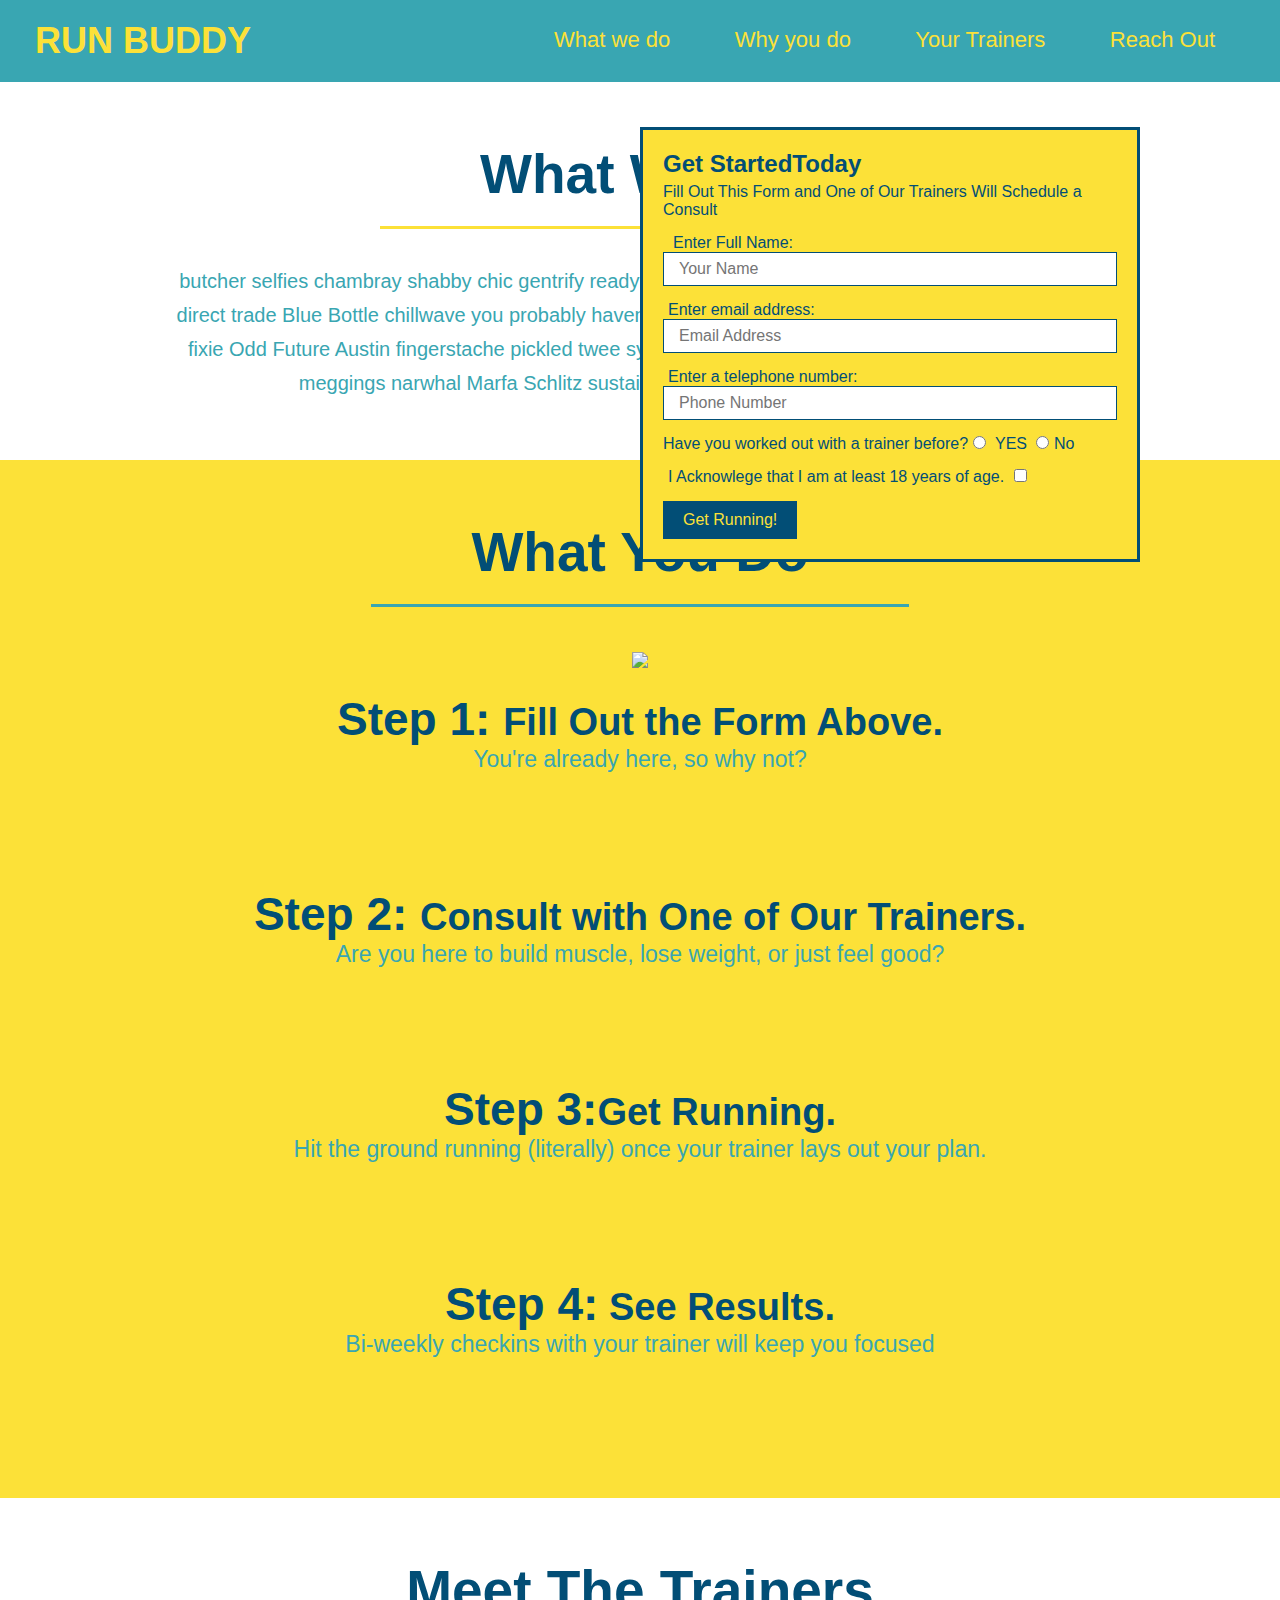
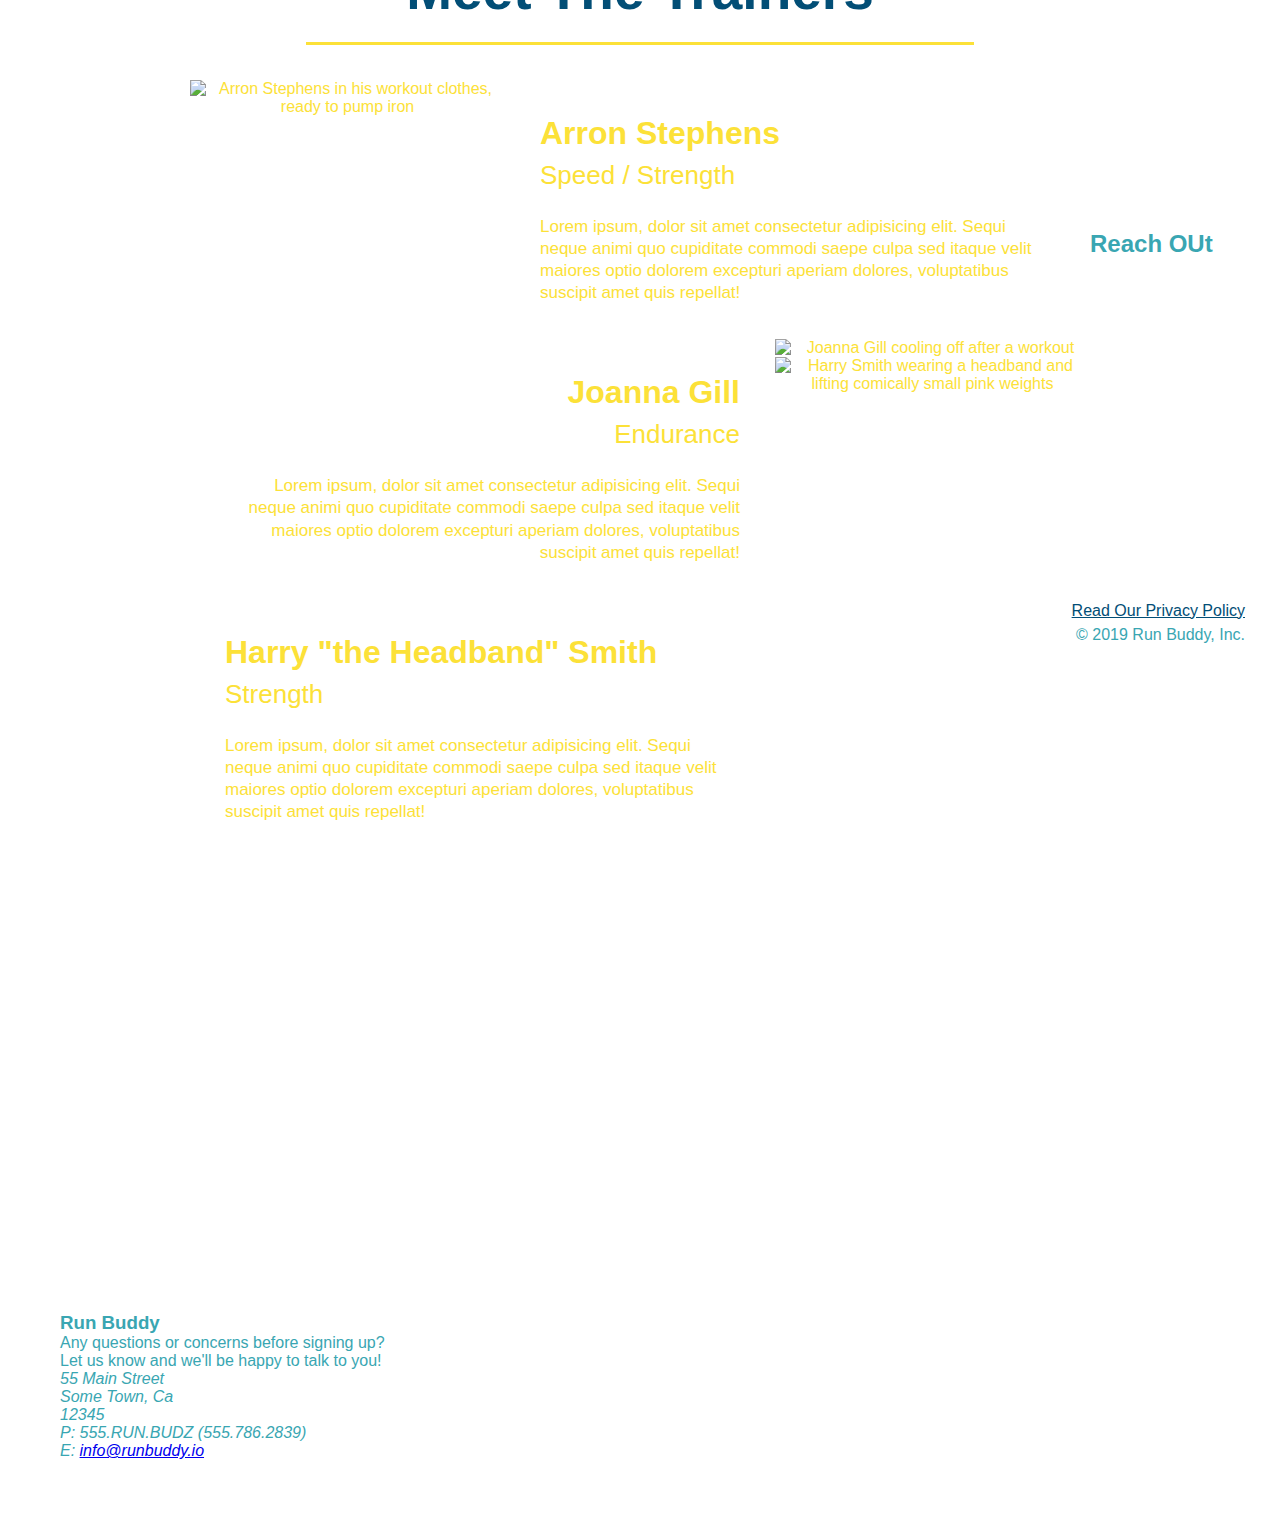
==== index.html @ 1bf04445 "reach out container" ====
<!DOCTYPE html>
<html lang="en">
  <head>
    <meta charset="UTF-8" />
    <title>Run Buddy</title>
    <Link rel="stylesheet" href="/css/style.css" />
  </head>
  <body>
    <header>
    <h1>
        <a href="/">RUN BUDDY</a>
    </h1>
    <nav>
<ul>
    <li>
        <a href="#what-we-do">What we do</a>
    </li>
    <li>
        <a href="#what-you-do">Why you do</a>
    </li>
    <li>
        <a href="#your-trainers">Your Trainers</a>
    </li>
    <li>
        <a href="#reach-out">Reach Out</a>
            </li>
        </ul>
    </nav>
</header>

    <div class="hero">
        <div class="hero-form">
            <h3>Get StartedToday</h3>
            <p>Fill Out This Form and One of Our Trainers Will Schedule a Consult</p>
        <form>
            <label for="name"></label>Enter Full Name:</label>
            <input type="text" placeholder="Your Name" name="name" id="name" class="form-input">

            <label for="email">Enter email address:</label>
            <input type="email" placeholder="Email Address" name="email" id="email" class="form-input">

            <label for="phone">Enter a telephone number:</label>
            <input type="tel" placeholder="Phone Number" name="phone" id="phone" class="form-input">
            <p>
                Have you worked out with a trainer before?
                <input type="radio" name="trainer-confirm" id="trainer-yes" />
                <label for="trainer-yes">YES</label>
                <input type="radio" name="trainer-confim" id="trainer-no" />
                <lable for="trainer-no">No</lable>
            </p>
            <p>
            <label for="checkbox">
                I Acknowlege that I am at least 18 years of age.
            </label>
            <input type="checkbox" name="age-confirm" id="checkbox" />
        </p>
        <button type="Submit">
            Get Running!
            </button>
        </form>
     </div>
</section>


    <section id="what-we-do" class="intro">
        <h2 class="section-title primary-border">What We Do</h2>
        <p>
            butcher selfies chambray shabby chic gentrify readymade yr Echo Park XOXO Tumblr normcore Banksy direct trade Blue Bottle chillwave you probably haven't heard of them single-origin coffee Vice fanny pack fixie Odd Future Austin fingerstache pickled twee synth Wes Anderson Thundercats viral bitters flannel meggings narwhal Marfa Schlitz sustainable Intelligentsia umami deep v craft
          </p>
    </section>

    <section id="what-you-do" class="steps">
        <h2 class="section-title secondary-border">What You Do</h2>
        <div>
            <img src="./onedrive/assets/step-1.svg" alt"" />
            <h3>Step 1: <span>Fill Out the Form Above.</span></h3>
            <p>You're already here, so why not?</p>
          </div>
          <div>
            <img src="./onedrive/assets/step-2.svg" alt="" />
            <h3>Step 2: <span>Consult with One of Our Trainers.</span></h3>
            <p>Are you here to build muscle, lose weight, or just feel good?</p>
          </div>
        
          <div>
            <img src="./onedrive/assets/step-3.svg" alt="" />
            <h3>Step 3:<span>Get Running.</span></h3>
            <p>Hit the ground running (literally) once your trainer lays out your plan.</p>
          </div>
        
          <div>
            <img src="./onedrive/assets/step-4.svg" alt />
            <h3>Step 4:<span> See Results.</span></h3>
            <p>Bi-weekly checkins with your trainer will keep you focused</p>
          </div>
          </section>
    <section id="your-trainers" class="trainers">
        <h2 class="section-title primary-border">
            Meet The Trainers
        </h2>
        <article class="trainer">
            <img src="./assets/images/trainer-1.jpg" alt="Arron Stephens in his workout clothes, ready to pump iron" />
            <div class="trainer-bio text-left">
              <h3>Arron Stephens</h3>
              <h4>Speed / Strength</h4>
              <p>
                Lorem ipsum, dolor sit amet consectetur adipisicing elit. Sequi neque animi quo cupiditate commodi saepe culpa sed
                itaque velit maiores optio dolorem excepturi aperiam dolores, voluptatibus suscipit amet quis repellat!
              </p>
            </div>
          </article>
        </article>
         <article class="trainer">
            <div class="trainer-bio text-right">
              <h3>Joanna Gill</h3>
              <h4>Endurance</h4>
              <p>
                Lorem ipsum, dolor sit amet consectetur adipisicing elit. Sequi neque animi quo cupiditate commodi saepe culpa sed
                itaque velit maiores optio dolorem excepturi aperiam dolores, voluptatibus suscipit amet quis repellat!
              </p>
            </div>
            <img src="./assets/images/trainer-2.jpg" alt="Joanna Gill cooling off after a workout" />
          </article>
          
          <article class="trainer">
            <img src="./assets/images/trainer-3.jpg" alt="Harry Smith wearing a headband and lifting comically small pink weights" />
            <div class="trainer-bio text-left">
              <h3>Harry "the Headband" Smith</h3>
              <h4>Strength</h4>
              <p>
                Lorem ipsum, dolor sit amet consectetur adipisicing elit. Sequi neque animi quo cupiditate commodi saepe culpa sed
                itaque velit maiores optio dolorem excepturi aperiam dolores, voluptatibus suscipit amet quis repellat!
              </p>
            </div>
          </article>
    </section>

    <section>
        <h2>Reach OUt</h2>
        <div class="contact-info">
            <iframe src="https://www.google.com/maps/embed?pb=!1m18!1m12!1m3!1d3532.022029355547!2d-82.67107200000001!3d27.716606099999993!2m3!1f0!2f0!3f0!3m2!1i1024!2i768!4f13.1!3m3!1m2!1s0x88c31d9320eb0701%3A0x5374a911dca5f86d!2s5730%2028th%20St%20S%2C%20St.%20Petersburg%2C%20FL%2033712!5e0!3m2!1sen!2sus!4v1659473415946!5m2!1sen!2sus" width="600" height="450" style="border:0;" allowfullscreen="" loading="lazy" referrerpolicy="no-referrer-when-downgrade">
            width="600"
            height="450"
            style="border:0;"
            allowfullscreen=""
            loading="lazy"
        </iframe>
        <div>
            <h3>Run Buddy</h3>
            <p>
              Any questions or concerns before signing up?
              <br />
              Let us know and we'll be happy to talk to you!
            </p>
            <address>
                55 Main Street <br/>
                Some Town, Ca <br/>
                12345<br />
                P: 555.RUN.BUDZ (555.786.2839)<br/>
                E: <a href="mailto:info@runbuddy.io">info@runbuddy.io</a>
              </address>
            </div>
          </div>
        </div>
    </section>
 
  <footer>
    <h2>❤️ Made with love by Run Buddy.</h2>
    <div>
        <a href="#">Read Our Privacy Policy</a><br />
        &copy; 2019 Run Buddy, Inc.
      </div>
  </footer>
</html>
---- css/style.css ----
* {
    margin: 0;
    padding: 0;
    box-sizing: border-box;
  }
  
  body {
    /* more on this crazy alphanumerical value in a minute! */
    color: #39a6b2;
    font-family: Helvetica, Arial, sans-serif;
  }
  
  /* apply styles to <header> */
  header {
    padding: 20px 35px;
    background-color: #39a6b2;
  }
  
  header h1 {
    font-weight: bold;
    font-size: 36px;
    color: #fce138;
    margin: 0;
    display: inline;
  }
  header a {
    text-decoration: none;
    color: #fce138;
  }
  
  header nav {
    float: right;
    margin: 7px 0;
  }
  
  header nav ul li {
    display: inline;
  }
  
  header nav ul li a {
    margin: 0 30px;
    font-weight: lighter;
    font-size: 22px;
  }
  
  footer {
    background: #fce138;
    width: 100%;
    padding: 40px 35px;
  }
  
  footer h2 {
    display: inline;
    color: #024e76;
    font-size: 30px;
    margin: 0;
  }
  
  footer div {
    float: right;
    line-height: 1.5;
    text-align: right;
  }
  
  footer a {
    color: #024e76;
  }
  
  section {
    padding: 60px;
  }
  
  /* Hero Style Start */
  .hero {
    background-image: url("https://static.fullstack-bootcamp.com/module-1/hero-bg.jpg");
    height: 600px;
    background-size: cover;
    background-position: center;
    position: relative;
  }
  /* Hero Style End */
  
  .hero-form {
    border: 3px solid #024e76;
    background-color: #fce138;
    padding: 20px;
    width: 500px;
    color: #024e76;
    position: absolute;
    bottom: 120px;
    right: 140px;
  }
  
  .hero-form h3 {
    font-size: 24px;
    margin: 0;
  }
  .hero-form p {
    margin: 5px 0 15px 0;
  }
  
  .form-input {
    border: 1px solid #024e76;
    display: block;
    padding: 7px 15px;
    font-size: 16px;
    color: #024e76;
    width: 100%;
    margin-bottom: 15px;
  }
  
  .hero-form label {
    margin: 0 5px;
  }
  
  .hero-form button {
    color: #fce138;
    background-color: #024e76;
    border: none;
    padding: 10px 20px;
    font-size: 16px;
  }

  .intro {
    text-align: center;
  }

  .intro p {
    line-height: 1.7;
    color: #39a6b2;
    width: 80%;
    font-size: 20px;
    margin: 0 auto;
  }

  .steps{
    text-align: center;
    background: #fce138;
  }


  .section-title {
    font-size: 55px;
    color: #024e76;
    margin-bottom: 35px;
    padding: 0 100px 20px 100px;
    display: inline-block;
    border-bottom: 3px solid;
  }
  
  .primary-border {
    border-color: #fce138;
  }
  
  .secondary-border {
    border-color: #39a6b2;
  }

  .section-title {
    font-size: 55px;
    color: #024e76;
    margin-bottom: 35px;
    padding: 0 100px 20px 100px;
    display: inline-block;
    border-bottom: 3px solid;
  }
  
  .primary-border {
    border-color: #fce138;
  }
  
  .secondary-border {
    border-color: #39a6b2;
  }

  .steps div {
    margin-bottom: 80px;
  }

  .steps img {
    width: 15%;
    margin: 10px 0;
  }

  .steps h3 {
    color: #024e76;
    font-size: 46px;
    margin-top: 10px;
  }

  .steps p {
    color: #39a6b2;
    font-size: 23px;
  }

  .steps span {
    font-size: 38px;
  }

  .trainers {
    text-align: center;
  }

  .trainer {
    width: 900px;
    margin: 0 auto 30px auto;
    background: #024e76;
    color: #fce138;
  }

  .trainer img {
    width: 35%;
    float: left;
  }
  
  .trainer-bio {
    padding: 35px;
    float: left;
    width: 65%;
  }

  .text-left {
    text-align: left;
  }
  
  .text-right {
    text-align: right;
  }

  .trainer-bio h3 {
    font-size: 32px;
    margin-bottom: 8px;
  }
  
  .trainer-bio h4 {
    font-weight: lighter;
    font-size: 26px;
    margin-bottom: 25px;
  }
  
  .trainer-bio p {
    font-size: 17px;
    line-height: 1.3;
  }
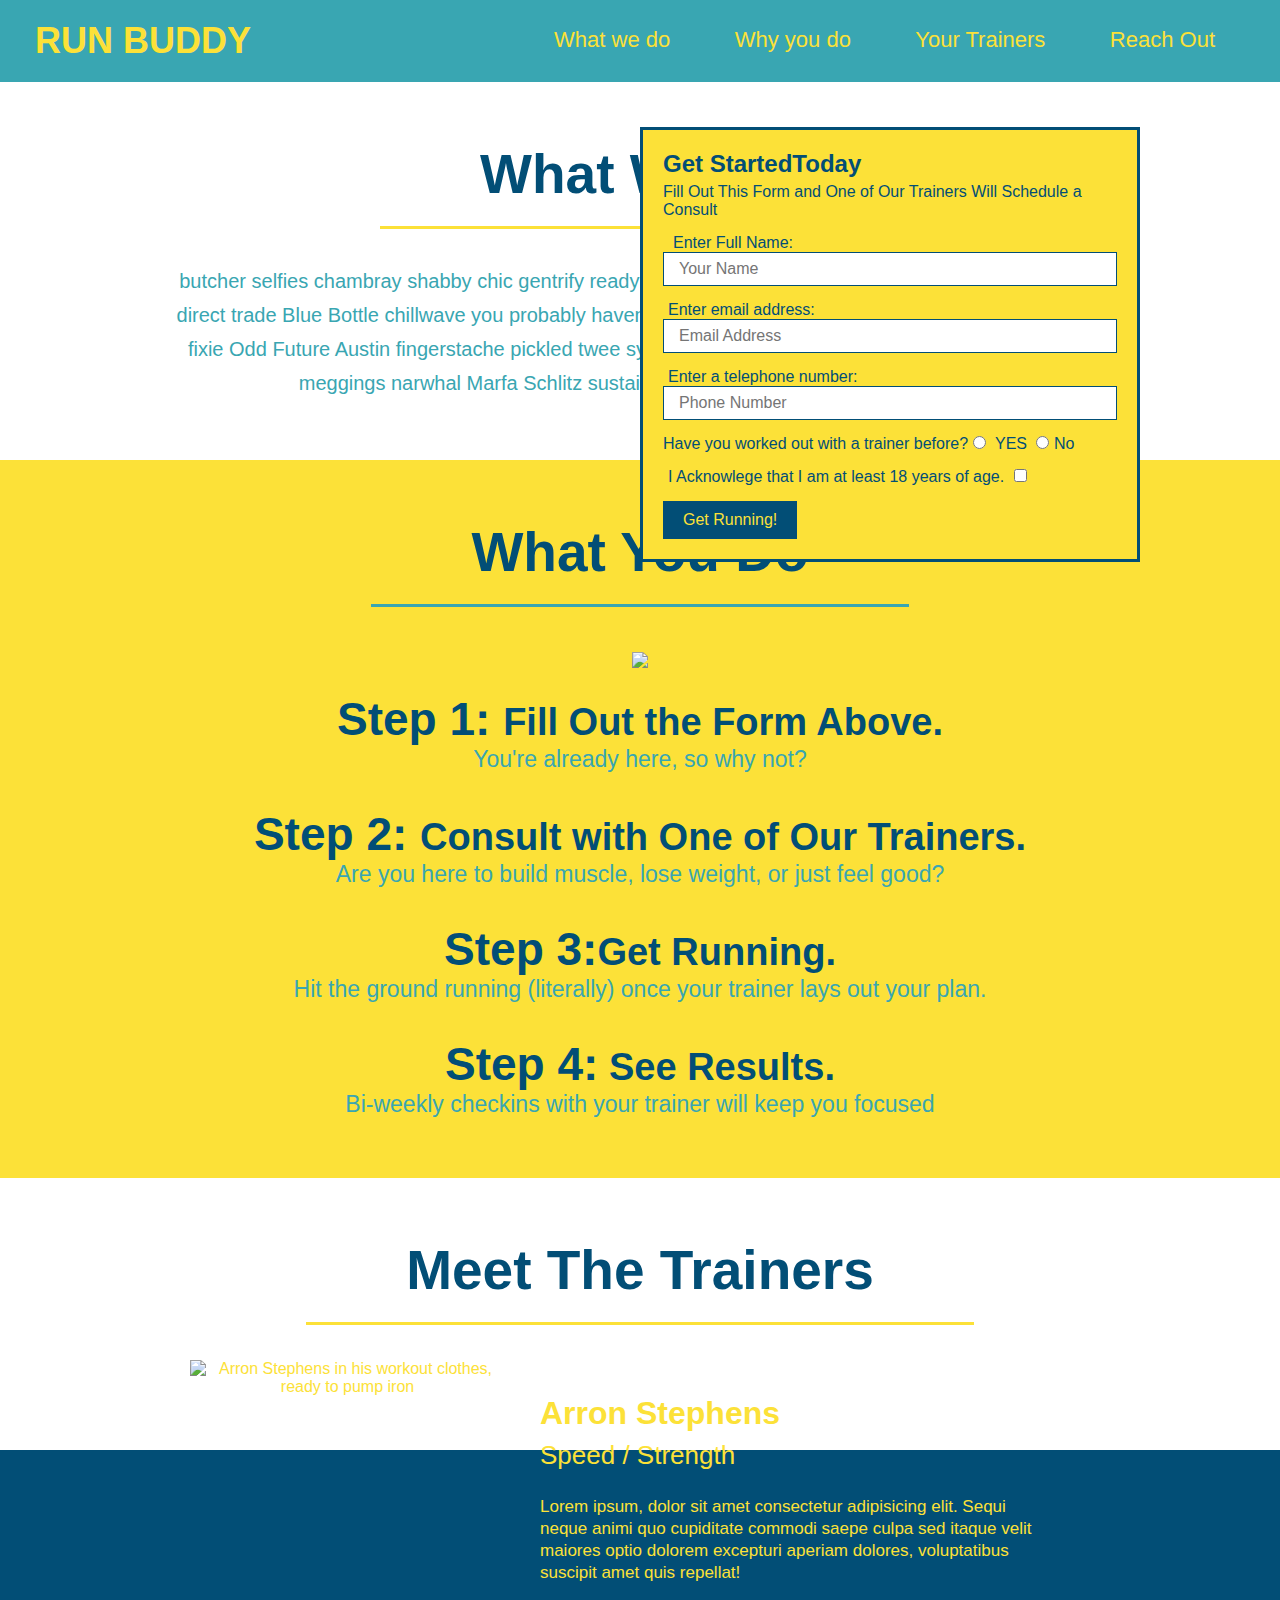
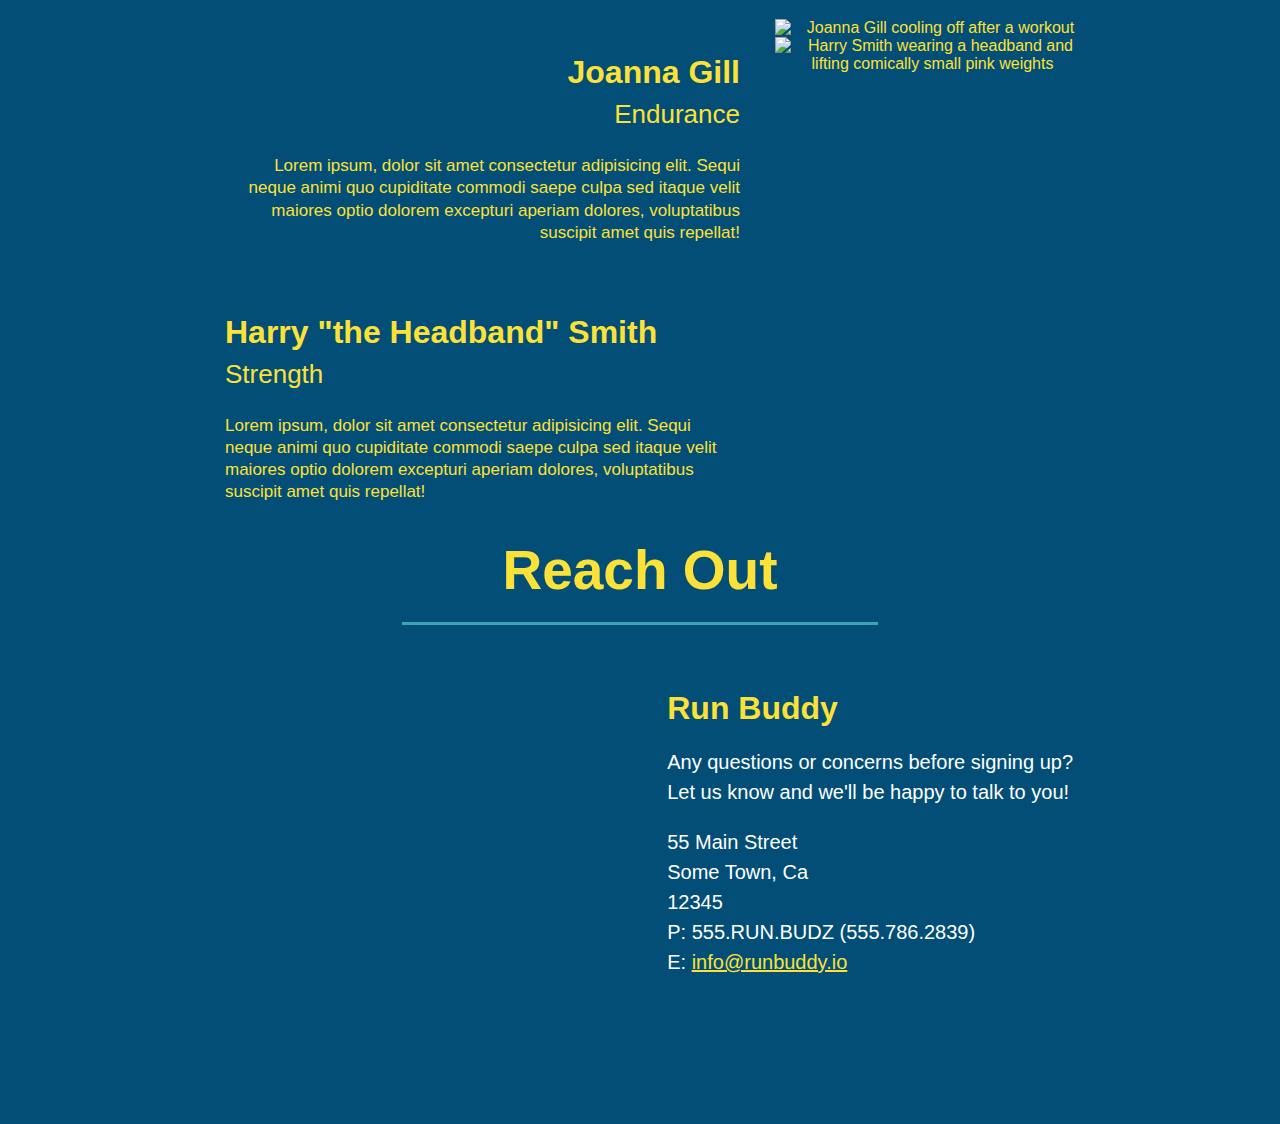
==== commit e6028cdd: "add privacy policy and secondary css" ====
--- a/index.html
+++ b/index.html
@@ -135,8 +135,8 @@
           </article>
     </section>
 
-    <section>
-        <h2>Reach OUt</h2>
+    <section id="reach-out" class="contact">
+        <h2 class="section-title secondary-border">Reach Out</h2>
         <div class="contact-info">
             <iframe src="https://www.google.com/maps/embed?pb=!1m18!1m12!1m3!1d3532.022029355547!2d-82.67107200000001!3d27.716606099999993!2m3!1f0!2f0!3f0!3m2!1i1024!2i768!4f13.1!3m3!1m2!1s0x88c31d9320eb0701%3A0x5374a911dca5f86d!2s5730%2028th%20St%20S%2C%20St.%20Petersburg%2C%20FL%2033712!5e0!3m2!1sen!2sus!4v1659473415946!5m2!1sen!2sus" width="600" height="450" style="border:0;" allowfullscreen="" loading="lazy" referrerpolicy="no-referrer-when-downgrade">
             width="600"
--- a/css/style.css
+++ b/css/style.css
@@ -138,7 +138,30 @@
     background: #fce138;
   }
 
-
+  .steps div {
+    margin-bottom: 8
+  }
+  
+  .steps img {
+    width: 15%;
+    margin: 10px 0;
+  }
+  
+  .steps h3 {
+    color: #024e76;
+    font-size: 46px;
+    margin-top: 10px
+  }
+  
+  .steps p {
+    color: #39a6b2;
+    font-size: 23px;
+  }
+  
+  .steps span {
+    font-size: 38px;
+  }
+  
   .section-title {
     font-size: 55px;
     color: #024e76;
@@ -156,47 +179,6 @@
     border-color: #39a6b2;
   }
 
-  .section-title {
-    font-size: 55px;
-    color: #024e76;
-    margin-bottom: 35px;
-    padding: 0 100px 20px 100px;
-    display: inline-block;
-    border-bottom: 3px solid;
-  }
-  
-  .primary-border {
-    border-color: #fce138;
-  }
-  
-  .secondary-border {
-    border-color: #39a6b2;
-  }
-
-  .steps div {
-    margin-bottom: 80px;
-  }
-
-  .steps img {
-    width: 15%;
-    margin: 10px 0;
-  }
-
-  .steps h3 {
-    color: #024e76;
-    font-size: 46px;
-    margin-top: 10px;
-  }
-
-  .steps p {
-    color: #39a6b2;
-    font-size: 23px;
-  }
-
-  .steps span {
-    font-size: 38px;
-  }
-
   .trainers {
     text-align: center;
   }
@@ -241,4 +223,43 @@
   .trainer-bio p {
     font-size: 17px;
     line-height: 1.3;
+  }
+
+  .contact{
+    text-align: center;
+    background: #024e76;
+  }
+
+  .contact h2 {
+    color: #fce138;
+  }
+
+  .contact-info iframe {
+    width: 400px;
+    height: 400px;
+  }
+
+  .contact-info div {
+    width: 410px;
+    display: inline-block;
+    vertical-align: top;
+    text-align: left;
+    margin: 30px 0 0 60px;
+    color:white;
+  }
+
+  .contact-info h3 {
+    color: #fce138;
+    font-size: 32px;
+  }
+  
+  .contact-info p, .contact-info address {
+    margin: 20px 0;
+    line-height: 1.5;
+    font-size: 20px;
+    font-style: normal;
+  }
+  
+  .contact-info a {
+    color: #fce138;
   }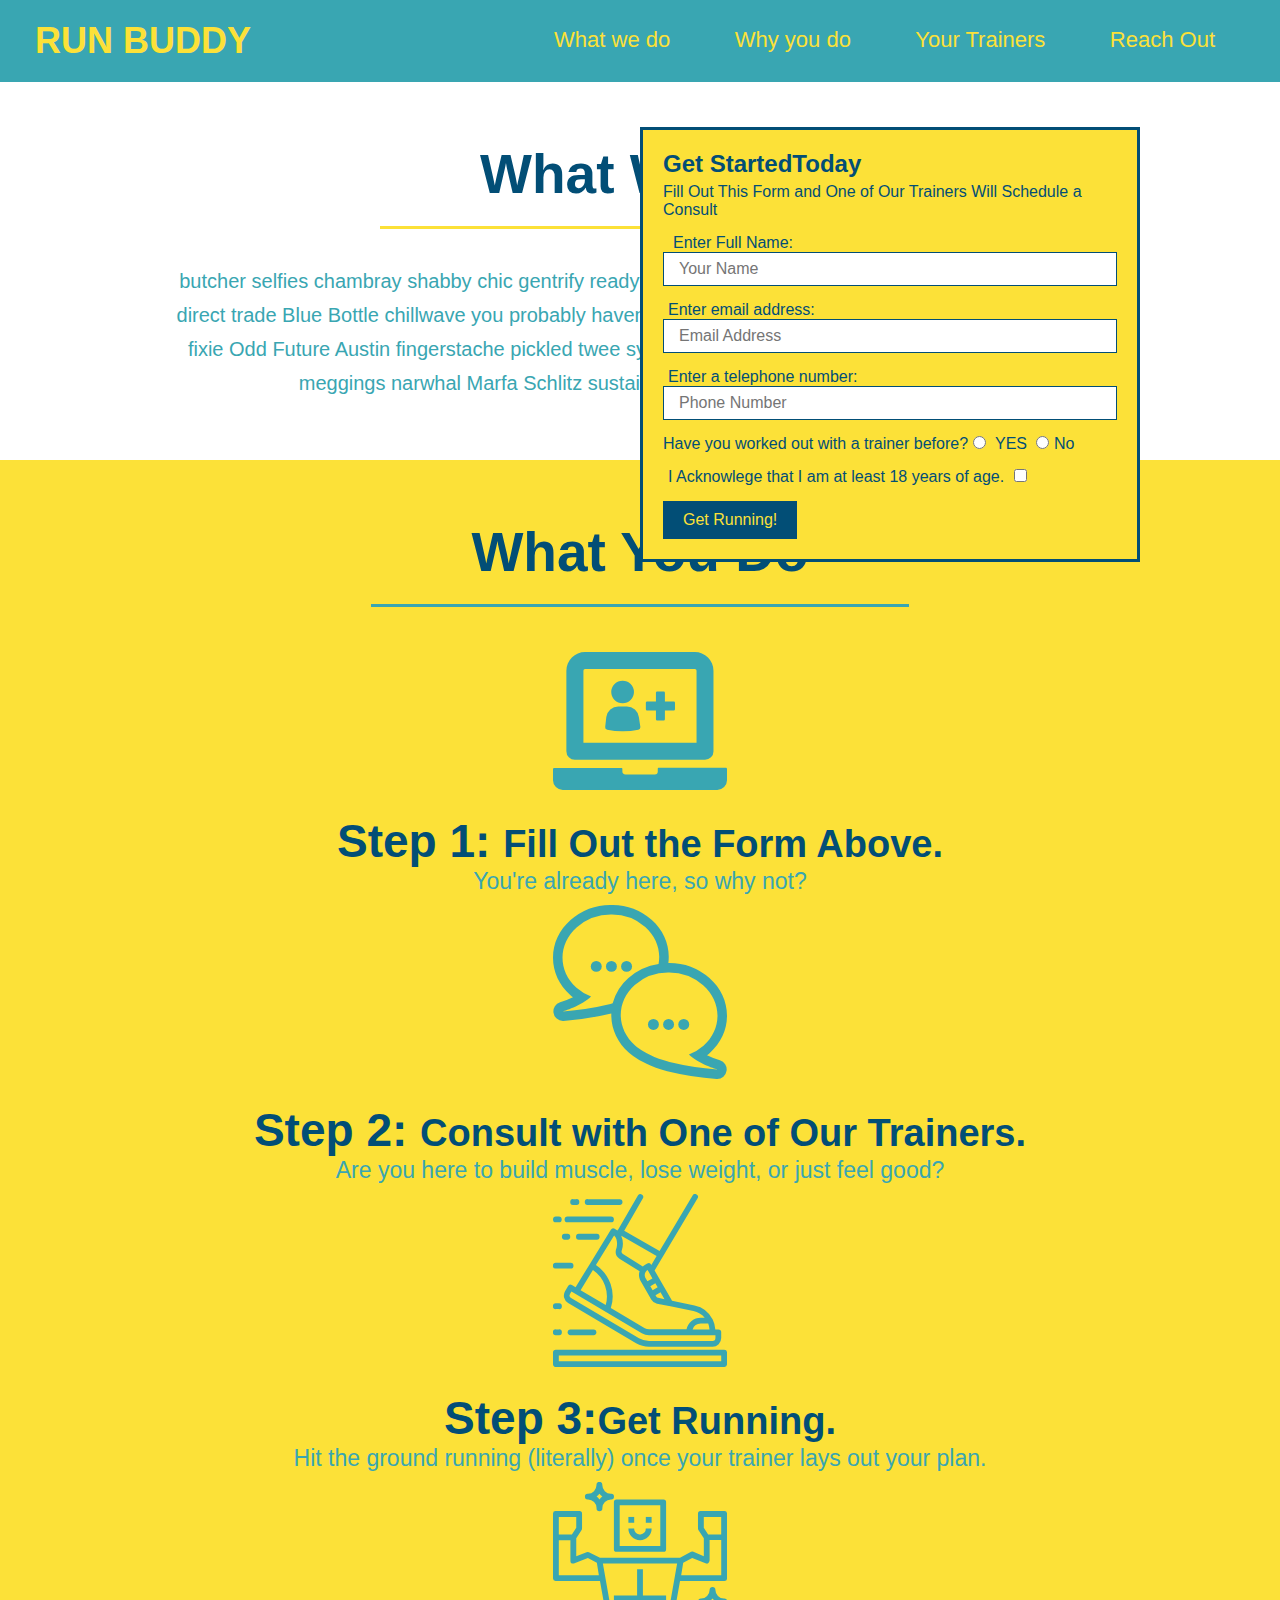
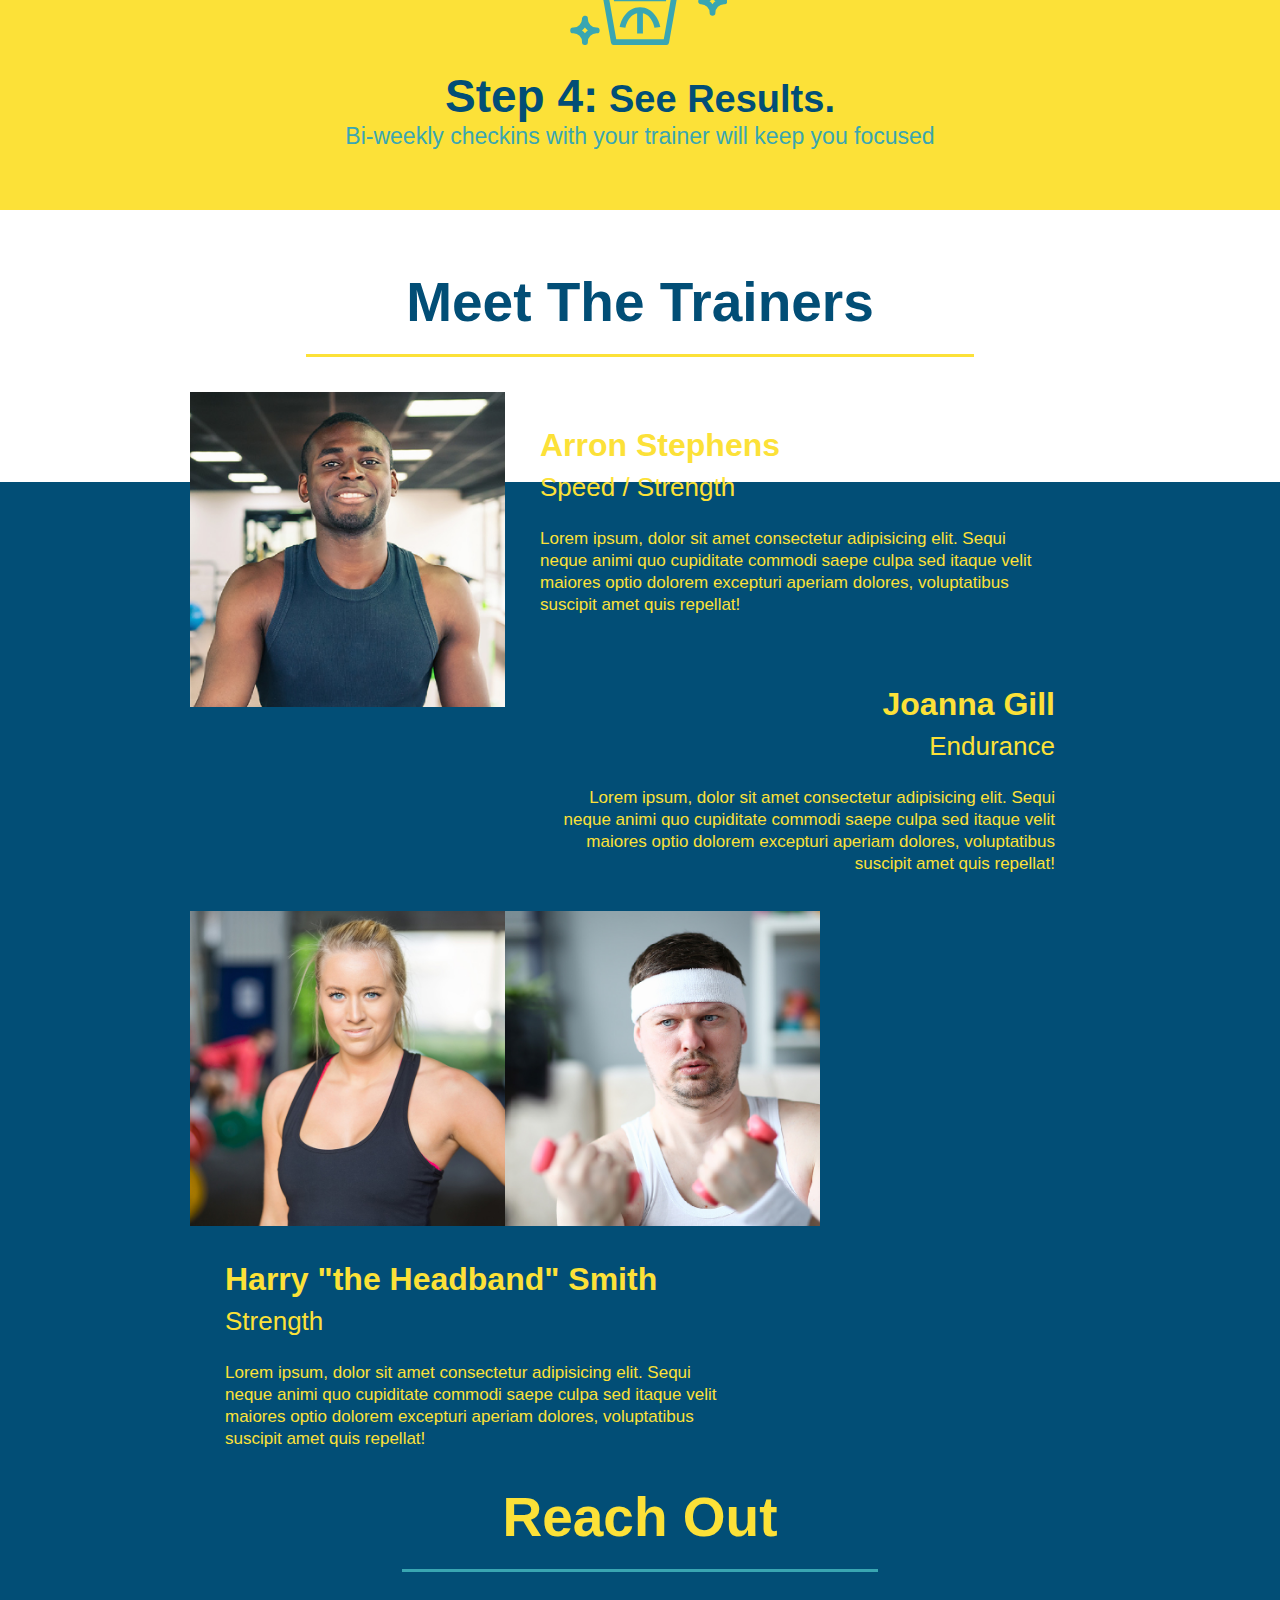
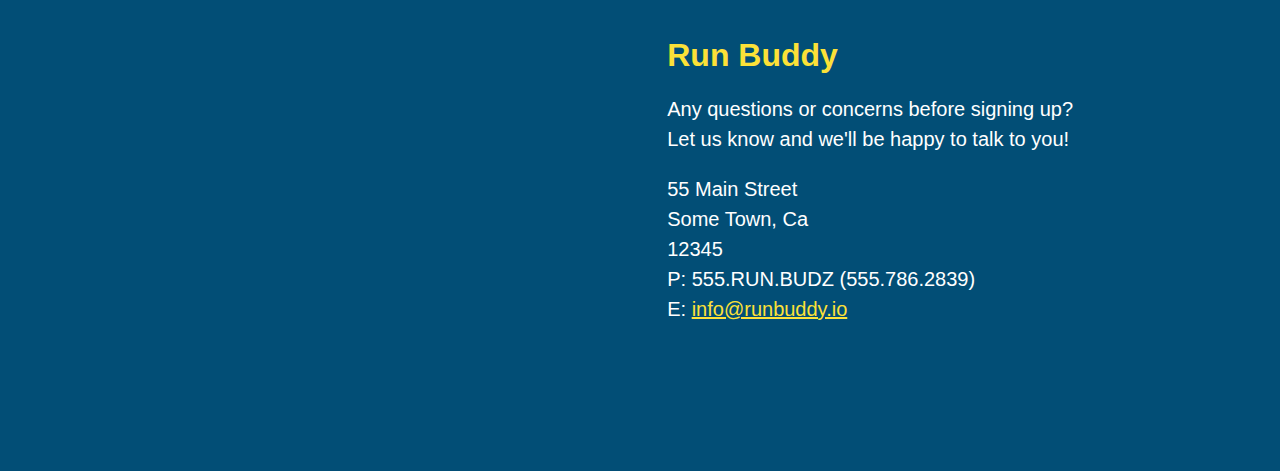
==== commit f414553b: "images repair" ====
--- a/index.html
+++ b/index.html
@@ -72,24 +72,24 @@
     <section id="what-you-do" class="steps">
         <h2 class="section-title secondary-border">What You Do</h2>
         <div>
-            <img src="./onedrive/assets/step-1.svg" alt"" />
+            <img src="./assets/images/step-1.svg" alt"" />
             <h3>Step 1: <span>Fill Out the Form Above.</span></h3>
             <p>You're already here, so why not?</p>
           </div>
           <div>
-            <img src="./onedrive/assets/step-2.svg" alt="" />
+            <img src="./assets/images/step-2.svg" alt="" />
             <h3>Step 2: <span>Consult with One of Our Trainers.</span></h3>
             <p>Are you here to build muscle, lose weight, or just feel good?</p>
           </div>
         
           <div>
-            <img src="./onedrive/assets/step-3.svg" alt="" />
+            <img src="./assets/images/step-3.svg" alt="" />
             <h3>Step 3:<span>Get Running.</span></h3>
             <p>Hit the ground running (literally) once your trainer lays out your plan.</p>
           </div>
         
           <div>
-            <img src="./onedrive/assets/step-4.svg" alt />
+            <img src="./assets/images/step-4.svg" alt />
             <h3>Step 4:<span> See Results.</span></h3>
             <p>Bi-weekly checkins with your trainer will keep you focused</p>
           </div>
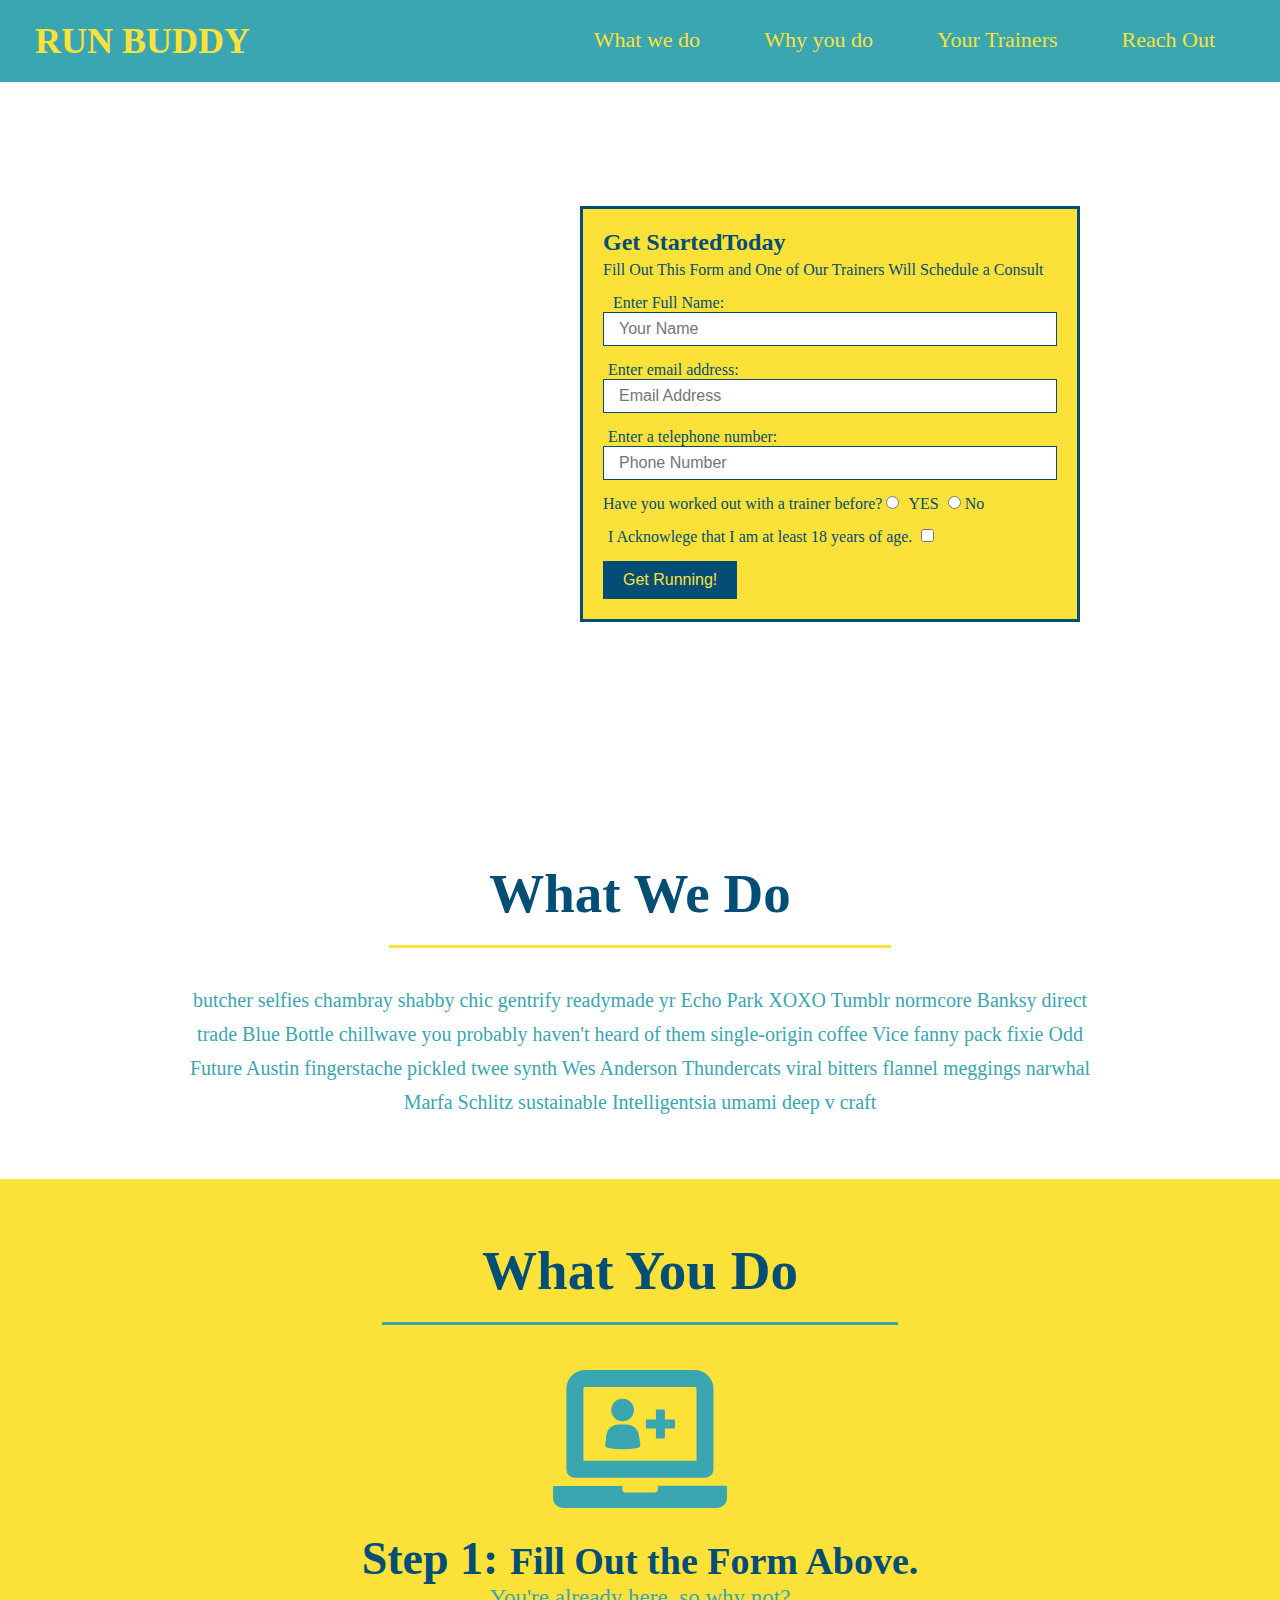
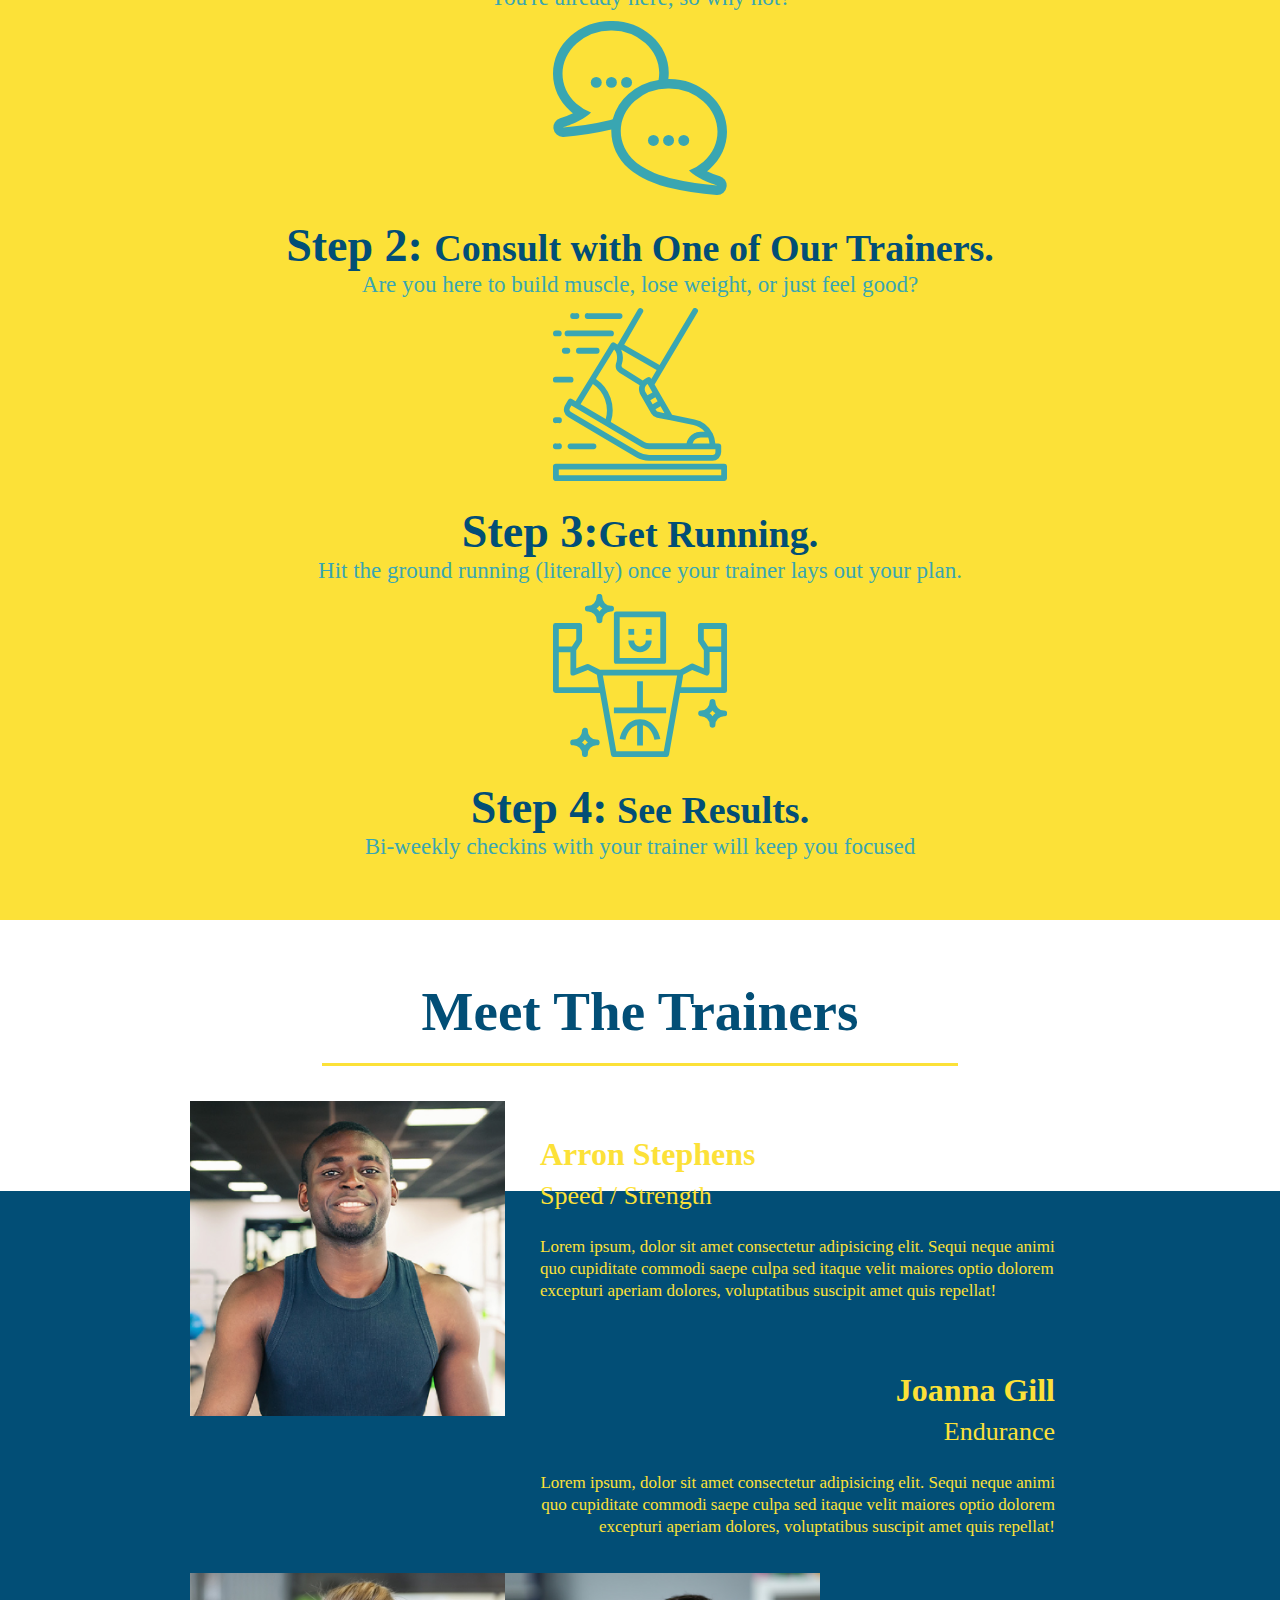
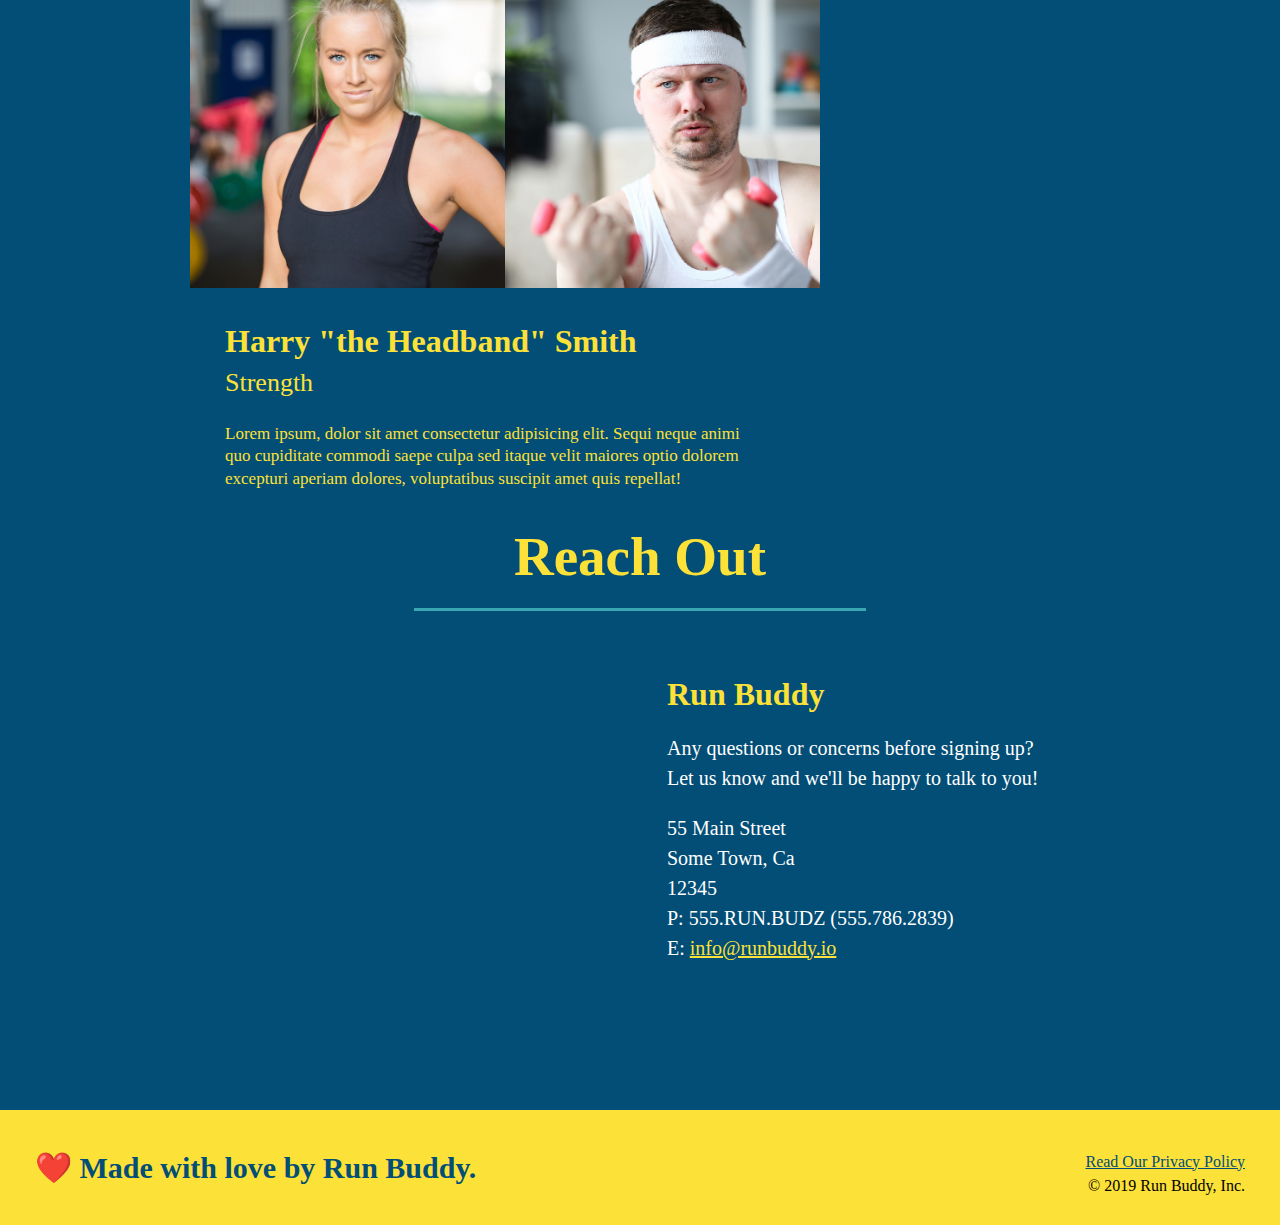
==== commit 67828187: "fix hero form" ====
--- a/index.html
+++ b/index.html
@@ -11,9 +11,9 @@
         <a href="/">RUN BUDDY</a>
     </h1>
     <nav>
-<ul>
-    <li>
-        <a href="#what-we-do">What we do</a>
+      <ul>
+        <li>
+         <a href="#what-we-do">What we do</a>
     </li>
     <li>
         <a href="#what-you-do">Why you do</a>
@@ -27,7 +27,7 @@
         </ul>
     </nav>
 </header>
-
+<Section>
     <div class="hero">
         <div class="hero-form">
             <h3>Get StartedToday</h3>
--- a/css/style.css
+++ b/css/style.css
@@ -6,9 +6,9 @@
   
   body {
     /* more on this crazy alphanumerical value in a minute! */
-    color: #39a6b2;
-    font-family: Helvetica, Arial, sans-serif;
-  }
+    color: #39a6b2
+    font-family; Helvetica, Arial, sans-serif;
+   }
   
   /* apply styles to <header> */
   header {
@@ -81,7 +81,9 @@
   /* Hero Style End */
   
   .hero-form {
-    border: 3px solid #024e76;
+    border-style: solid;
+    border-width: 3px;
+    border-color: #024e76;
     background-color: #fce138;
     padding: 20px;
     width: 500px;
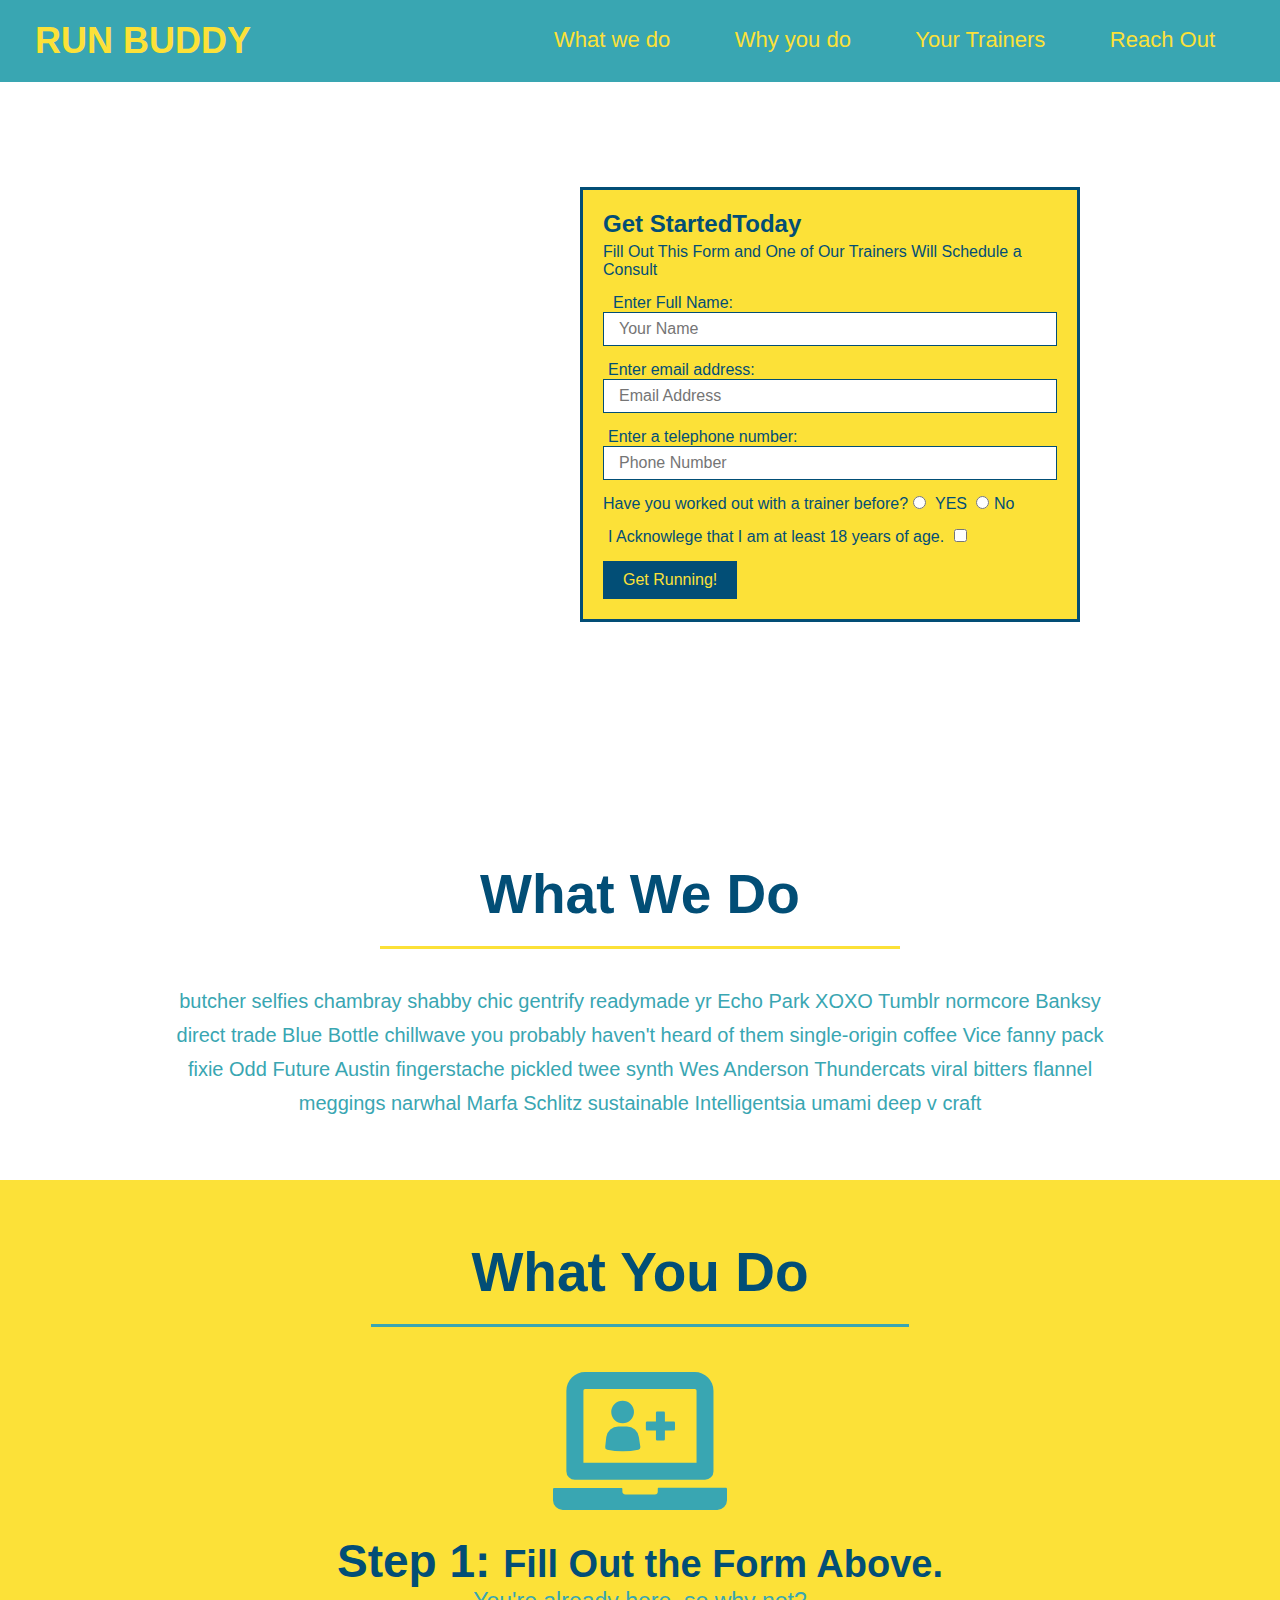
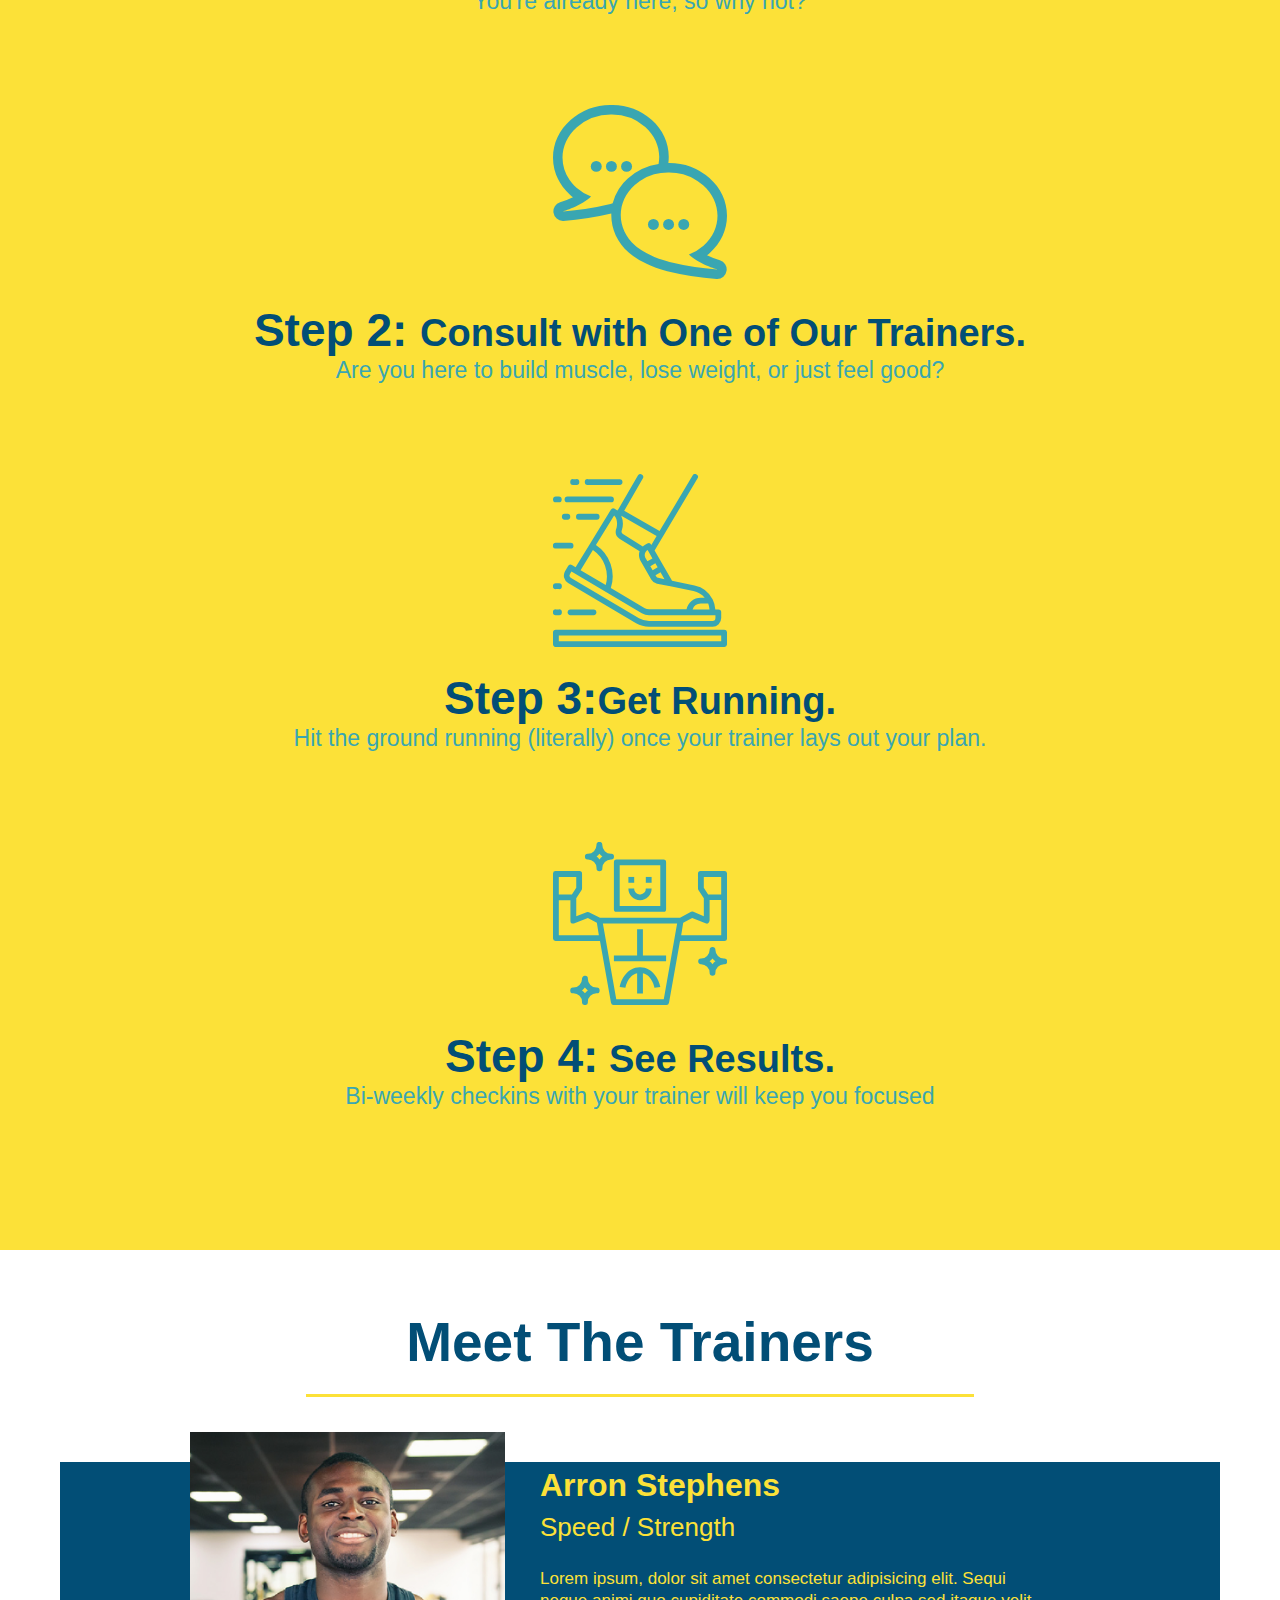
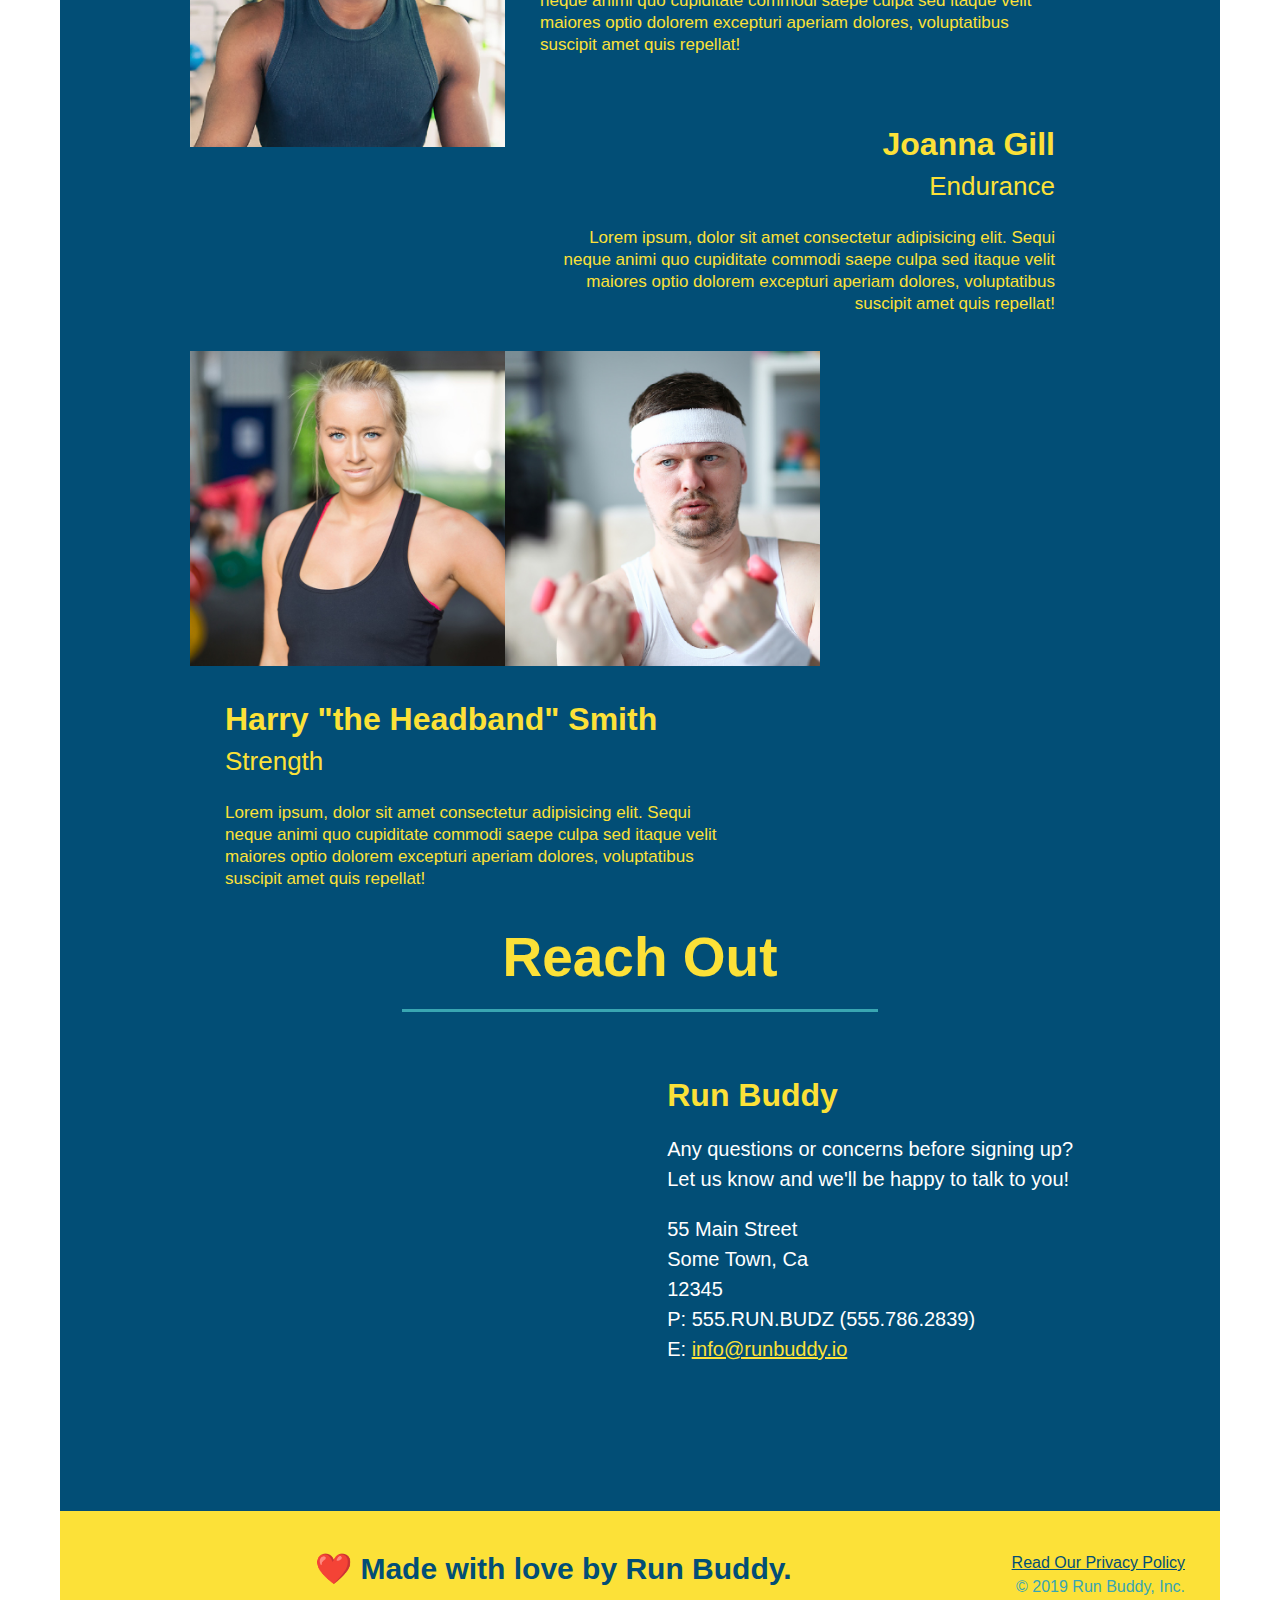
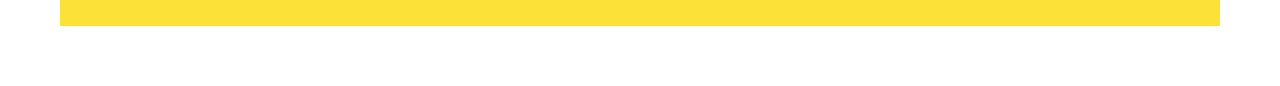
==== commit 766c462f: "trainer section" ====
--- a/index.html
+++ b/index.html
@@ -105,35 +105,35 @@
               <h4>Speed / Strength</h4>
               <p>
                 Lorem ipsum, dolor sit amet consectetur adipisicing elit. Sequi neque animi quo cupiditate commodi saepe culpa sed
-                itaque velit maiores optio dolorem excepturi aperiam dolores, voluptatibus suscipit amet quis repellat!
-              </p>
-            </div>
+                itaque velit maiores optio dolorem excepturi aperiam dolores, voluptatibus suscipit amet quis repellat! </p>
+             </div>
           </article>
-        </article>
-         <article class="trainer">
-            <div class="trainer-bio text-right">
-              <h3>Joanna Gill</h3>
-              <h4>Endurance</h4>
-              <p>
-                Lorem ipsum, dolor sit amet consectetur adipisicing elit. Sequi neque animi quo cupiditate commodi saepe culpa sed
-                itaque velit maiores optio dolorem excepturi aperiam dolores, voluptatibus suscipit amet quis repellat!
-              </p>
-            </div>
-            <img src="./assets/images/trainer-2.jpg" alt="Joanna Gill cooling off after a workout" />
-          </article>
-          
-          <article class="trainer">
-            <img src="./assets/images/trainer-3.jpg" alt="Harry Smith wearing a headband and lifting comically small pink weights" />
-            <div class="trainer-bio text-left">
-              <h3>Harry "the Headband" Smith</h3>
-              <h4>Strength</h4>
-              <p>
-                Lorem ipsum, dolor sit amet consectetur adipisicing elit. Sequi neque animi quo cupiditate commodi saepe culpa sed
-                itaque velit maiores optio dolorem excepturi aperiam dolores, voluptatibus suscipit amet quis repellat!
-              </p>
-            </div>
-          </article>
-    </section>
+
+<!-- second trainer bio -->
+<article class="trainer">
+  <div class="trainer-bio text-right">
+    <h3>Joanna Gill</h3>
+    <h4>Endurance</h4>
+    <p>
+      Lorem ipsum, dolor sit amet consectetur adipisicing elit. Sequi neque animi quo cupiditate commodi saepe culpa sed
+      itaque velit maiores optio dolorem excepturi aperiam dolores, voluptatibus suscipit amet quis repellat!
+    </p>
+  </div>
+  <img src="./assets/images/trainer-2.jpg" alt="Joanna Gill cooling off after a workout" />
+</article>
+
+<!-- third trainer bio -->
+<article class="trainer">
+  <img src="./assets/images/trainer-3.jpg" alt="Harry Smith wearing a headband and lifting comically small pink weights" />
+  <div class="trainer-bio text-left">
+    <h3>Harry "the Headband" Smith</h3>
+    <h4>Strength</h4>
+    <p>
+      Lorem ipsum, dolor sit amet consectetur adipisicing elit. Sequi neque animi quo cupiditate commodi saepe culpa sed
+      itaque velit maiores optio dolorem excepturi aperiam dolores, voluptatibus suscipit amet quis repellat!
+    </p>
+  </div>
+</article>
 
     <section id="reach-out" class="contact">
         <h2 class="section-title secondary-border">Reach Out</h2>
--- a/css/style.css
+++ b/css/style.css
@@ -6,8 +6,8 @@
   
   body {
     /* more on this crazy alphanumerical value in a minute! */
-    color: #39a6b2
-    font-family; Helvetica, Arial, sans-serif;
+    color: #39a6b2;
+    font-family: Helvetica, arial, sans-serif;
    }
   
   /* apply styles to <header> */
@@ -140,8 +140,9 @@
     background: #fce138;
   }
 
+
   .steps div {
-    margin-bottom: 8
+    margin-bottom: 80px;
   }
   
   .steps img {
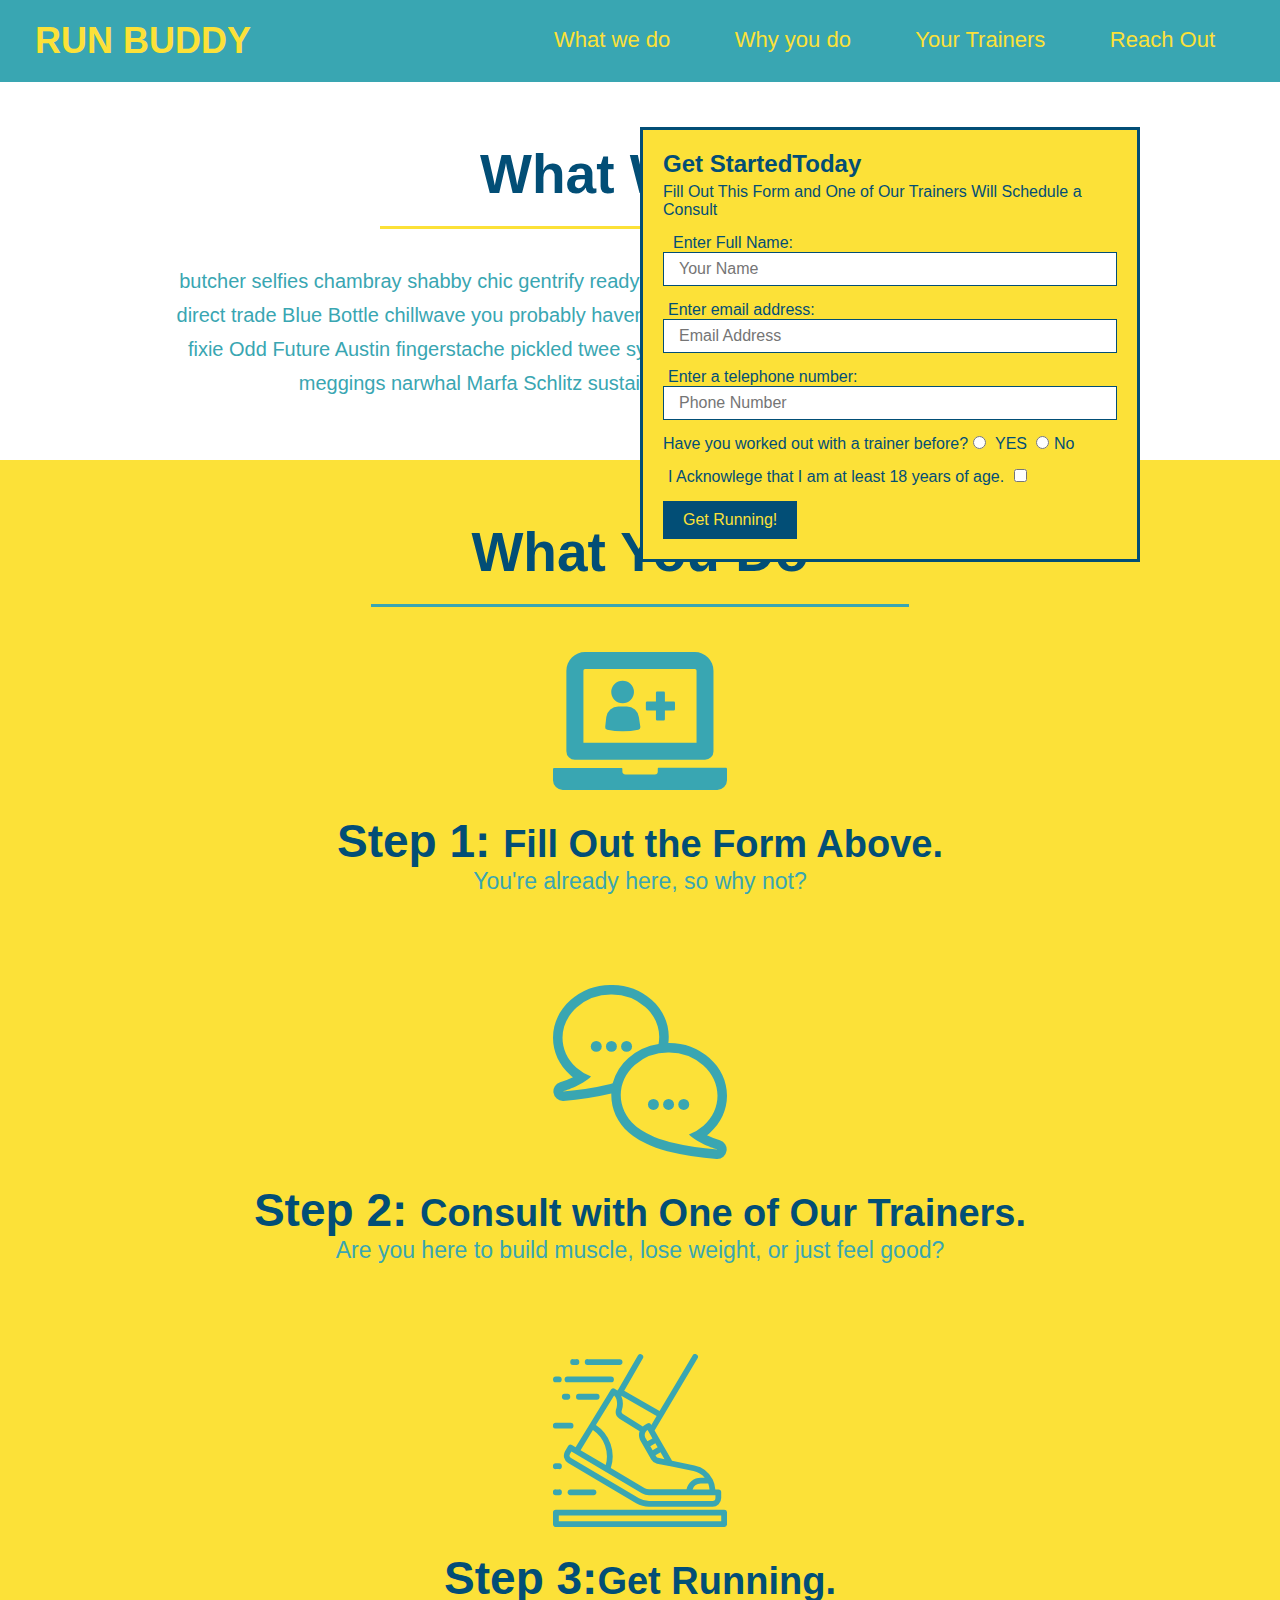
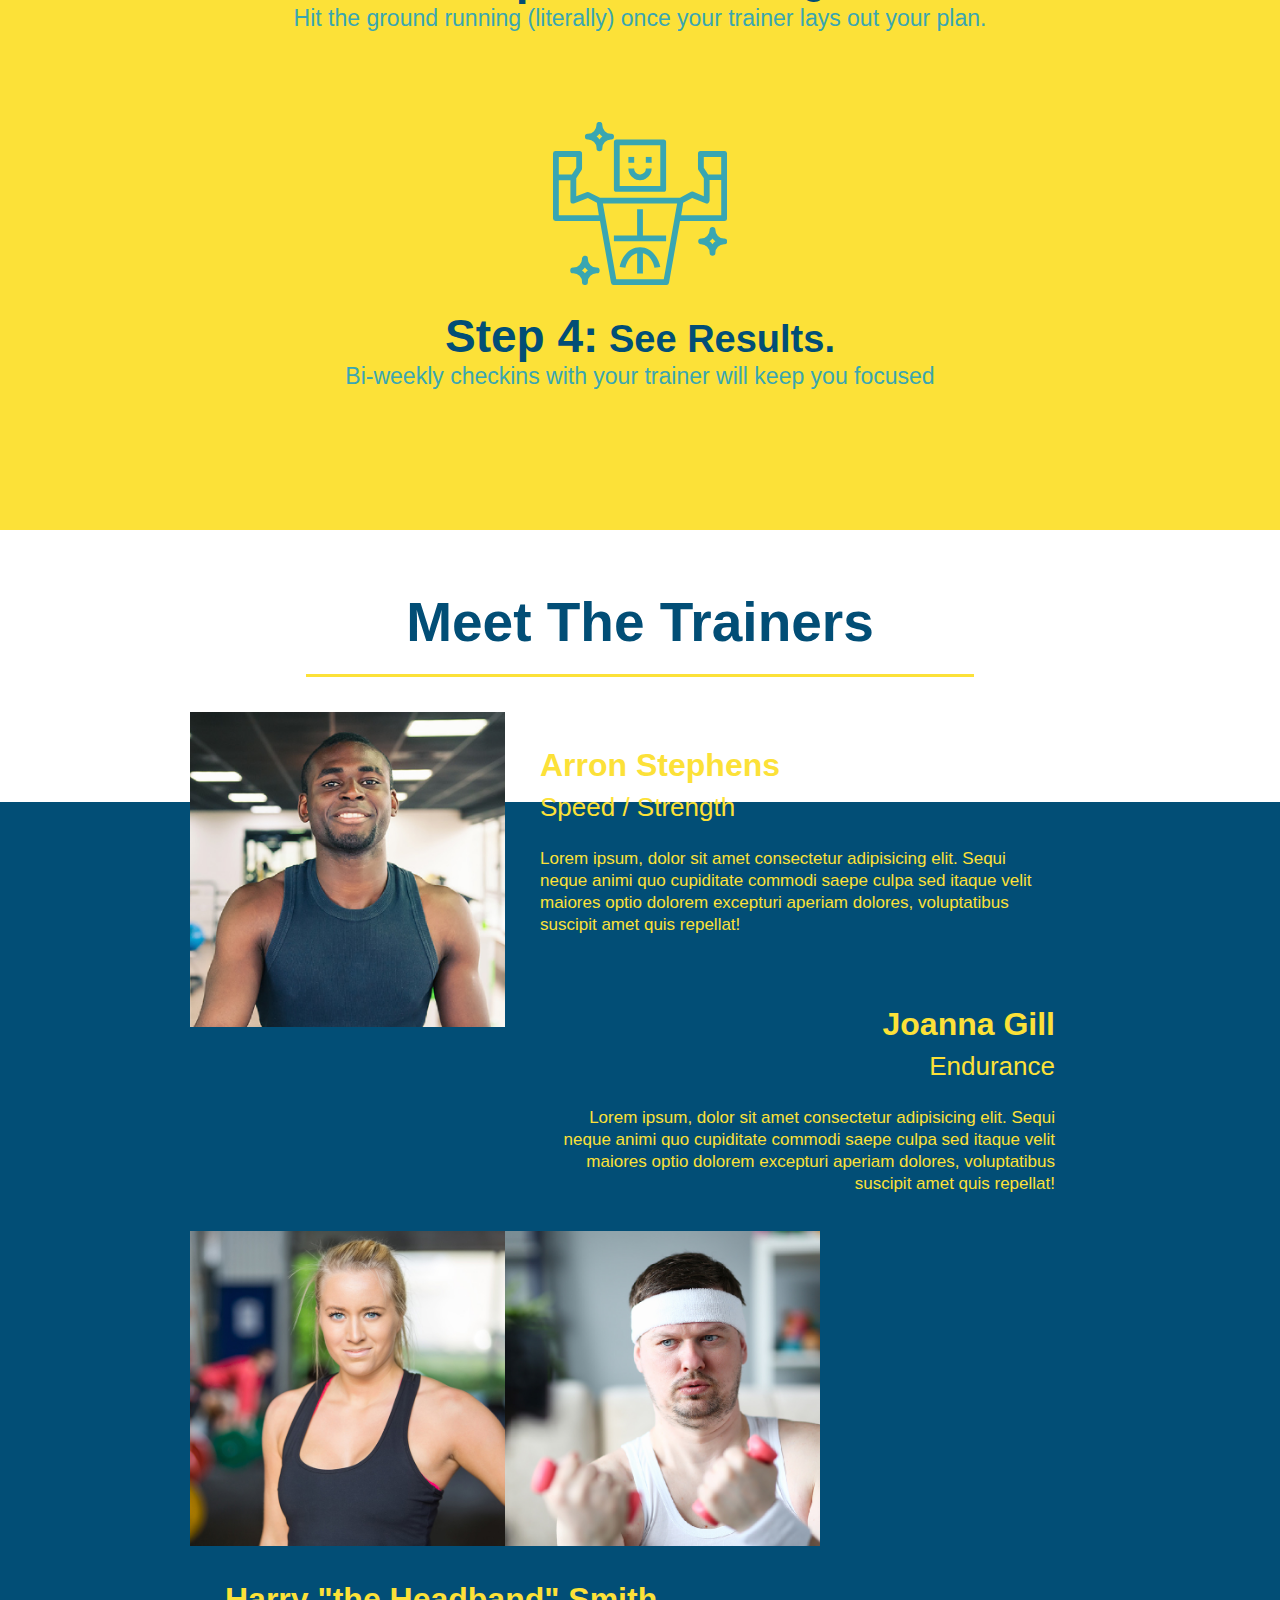
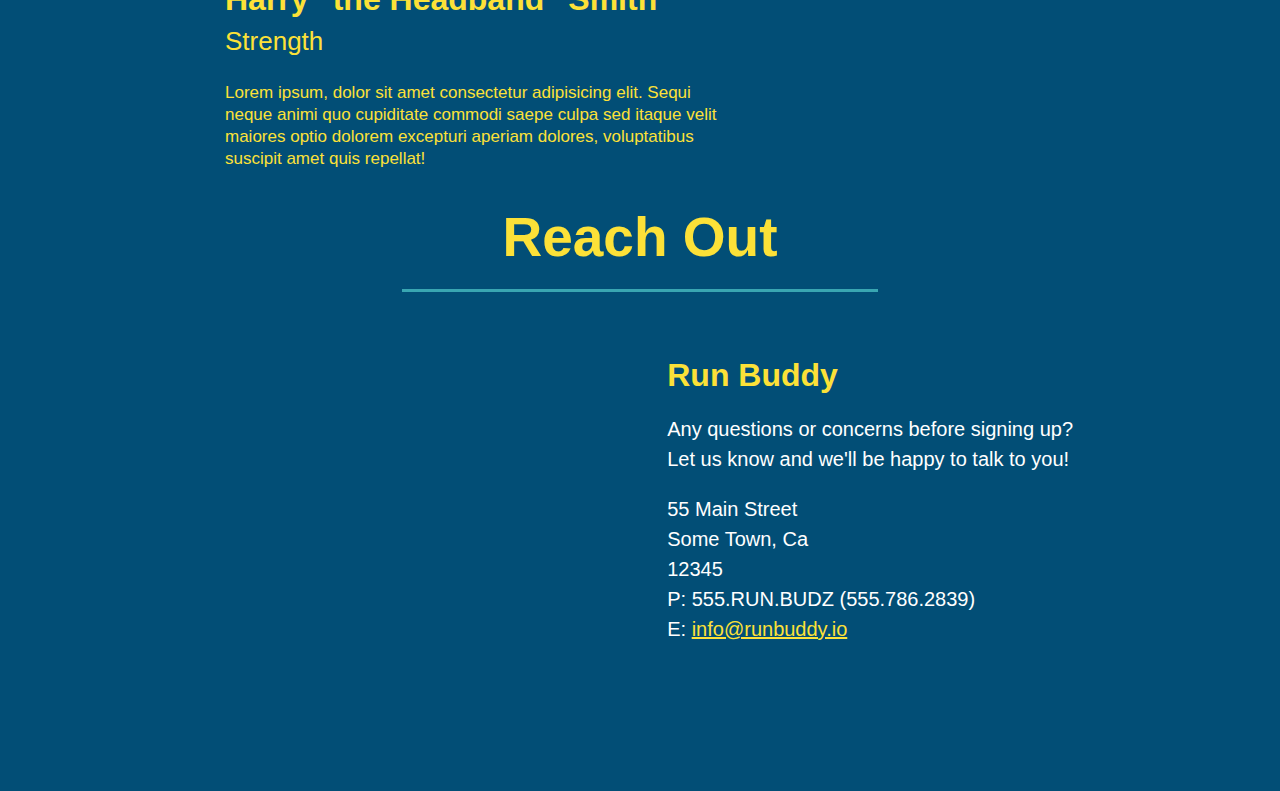
==== commit 5e09b88c: ".." ====
--- a/index.html
+++ b/index.html
@@ -11,9 +11,9 @@
         <a href="/">RUN BUDDY</a>
     </h1>
     <nav>
-      <ul>
-        <li>
-         <a href="#what-we-do">What we do</a>
+  <ul>
+    <li>
+        <a href="#what-we-do">What we do</a>
     </li>
     <li>
         <a href="#what-you-do">Why you do</a>
@@ -27,7 +27,7 @@
         </ul>
     </nav>
 </header>
-<Section>
+
     <div class="hero">
         <div class="hero-form">
             <h3>Get StartedToday</h3>
@@ -105,35 +105,35 @@
               <h4>Speed / Strength</h4>
               <p>
                 Lorem ipsum, dolor sit amet consectetur adipisicing elit. Sequi neque animi quo cupiditate commodi saepe culpa sed
-                itaque velit maiores optio dolorem excepturi aperiam dolores, voluptatibus suscipit amet quis repellat! </p>
-             </div>
+                itaque velit maiores optio dolorem excepturi aperiam dolores, voluptatibus suscipit amet quis repellat!
+              </p>
+            </div>
           </article>
-
-<!-- second trainer bio -->
-<article class="trainer">
-  <div class="trainer-bio text-right">
-    <h3>Joanna Gill</h3>
-    <h4>Endurance</h4>
-    <p>
-      Lorem ipsum, dolor sit amet consectetur adipisicing elit. Sequi neque animi quo cupiditate commodi saepe culpa sed
-      itaque velit maiores optio dolorem excepturi aperiam dolores, voluptatibus suscipit amet quis repellat!
-    </p>
-  </div>
-  <img src="./assets/images/trainer-2.jpg" alt="Joanna Gill cooling off after a workout" />
-</article>
-
-<!-- third trainer bio -->
-<article class="trainer">
-  <img src="./assets/images/trainer-3.jpg" alt="Harry Smith wearing a headband and lifting comically small pink weights" />
-  <div class="trainer-bio text-left">
-    <h3>Harry "the Headband" Smith</h3>
-    <h4>Strength</h4>
-    <p>
-      Lorem ipsum, dolor sit amet consectetur adipisicing elit. Sequi neque animi quo cupiditate commodi saepe culpa sed
-      itaque velit maiores optio dolorem excepturi aperiam dolores, voluptatibus suscipit amet quis repellat!
-    </p>
-  </div>
-</article>
+        </article>
+         <article class="trainer">
+            <div class="trainer-bio text-right">
+              <h3>Joanna Gill</h3>
+              <h4>Endurance</h4>
+              <p>
+                Lorem ipsum, dolor sit amet consectetur adipisicing elit. Sequi neque animi quo cupiditate commodi saepe culpa sed
+                itaque velit maiores optio dolorem excepturi aperiam dolores, voluptatibus suscipit amet quis repellat!
+              </p>
+            </div>
+            <img src="./assets/images/trainer-2.jpg" alt="Joanna Gill cooling off after a workout" />
+          </article>
+          
+          <article class="trainer">
+            <img src="./assets/images/trainer-3.jpg" alt="Harry Smith wearing a headband and lifting comically small pink weights" />
+            <div class="trainer-bio text-left">
+              <h3>Harry "the Headband" Smith</h3>
+              <h4>Strength</h4>
+              <p>
+                Lorem ipsum, dolor sit amet consectetur adipisicing elit. Sequi neque animi quo cupiditate commodi saepe culpa sed
+                itaque velit maiores optio dolorem excepturi aperiam dolores, voluptatibus suscipit amet quis repellat!
+              </p>
+            </div>
+          </article>
+    </section>
 
     <section id="reach-out" class="contact">
         <h2 class="section-title secondary-border">Reach Out</h2>
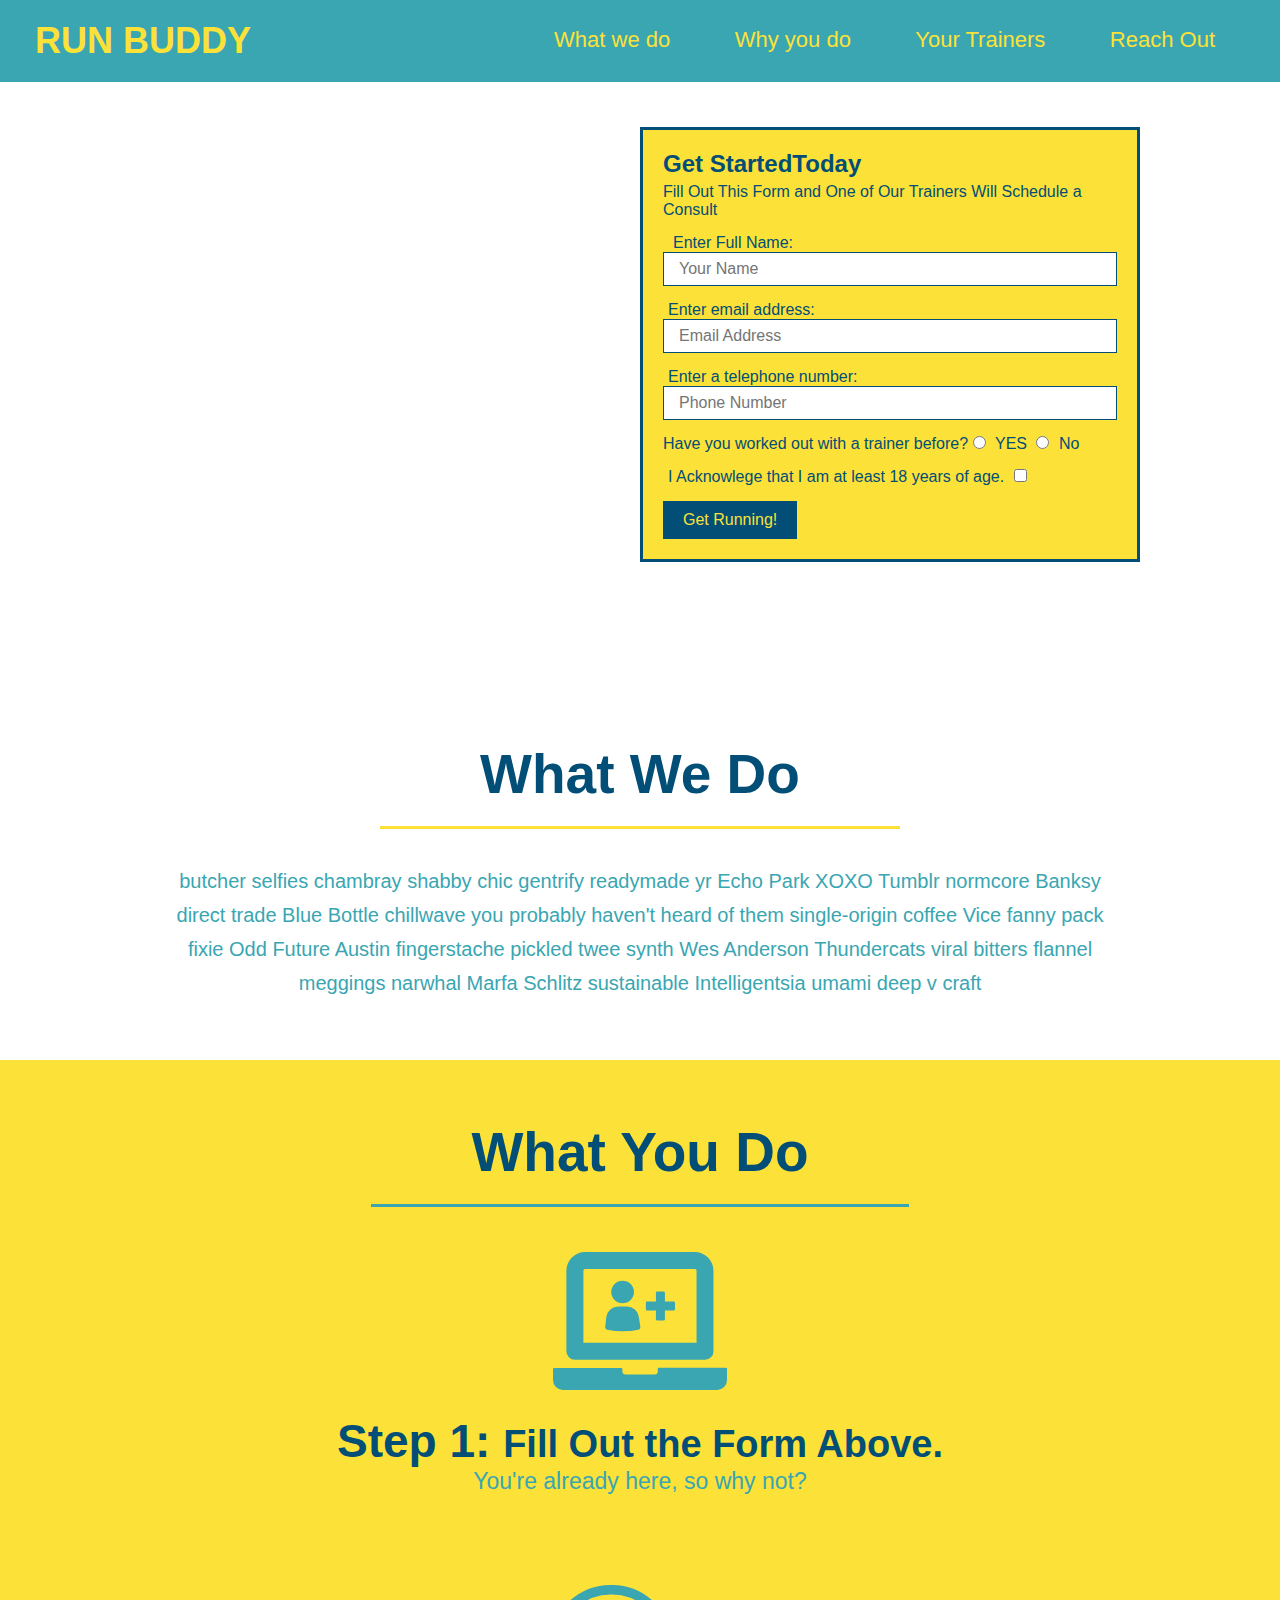
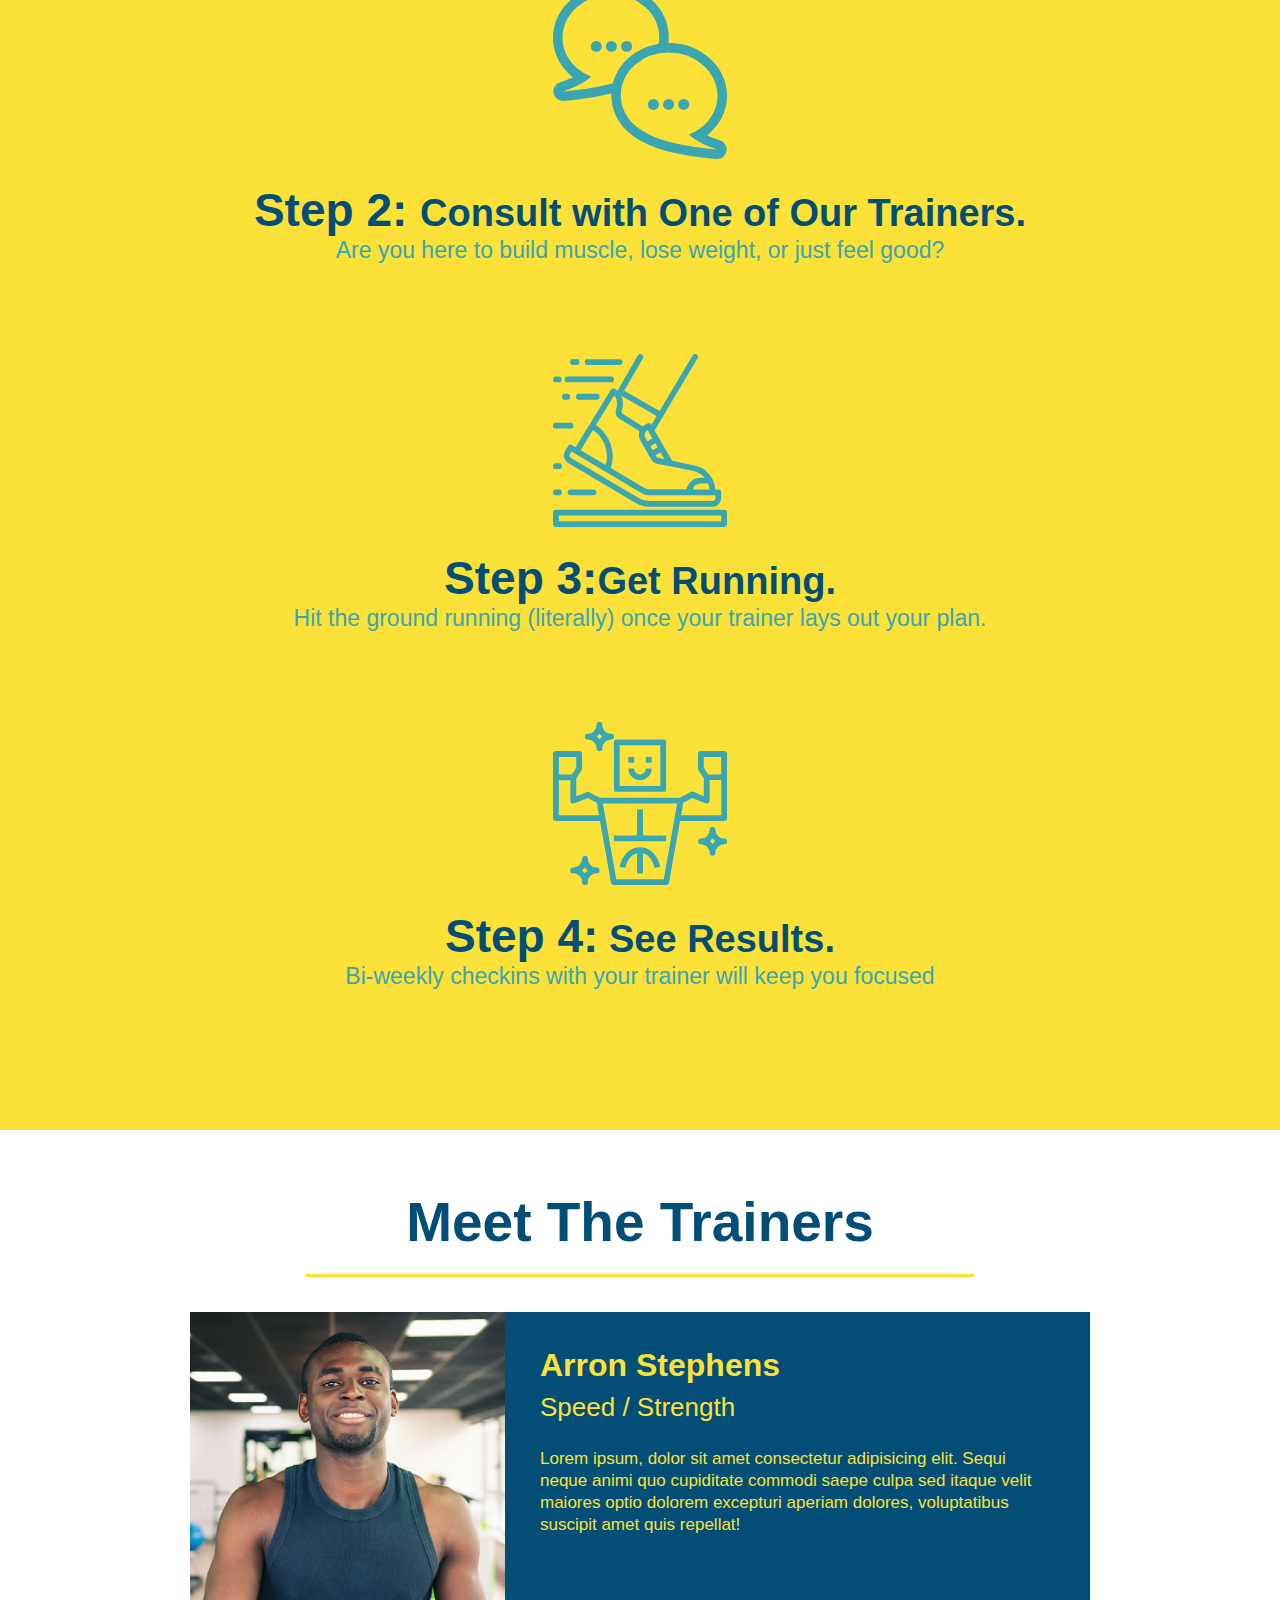
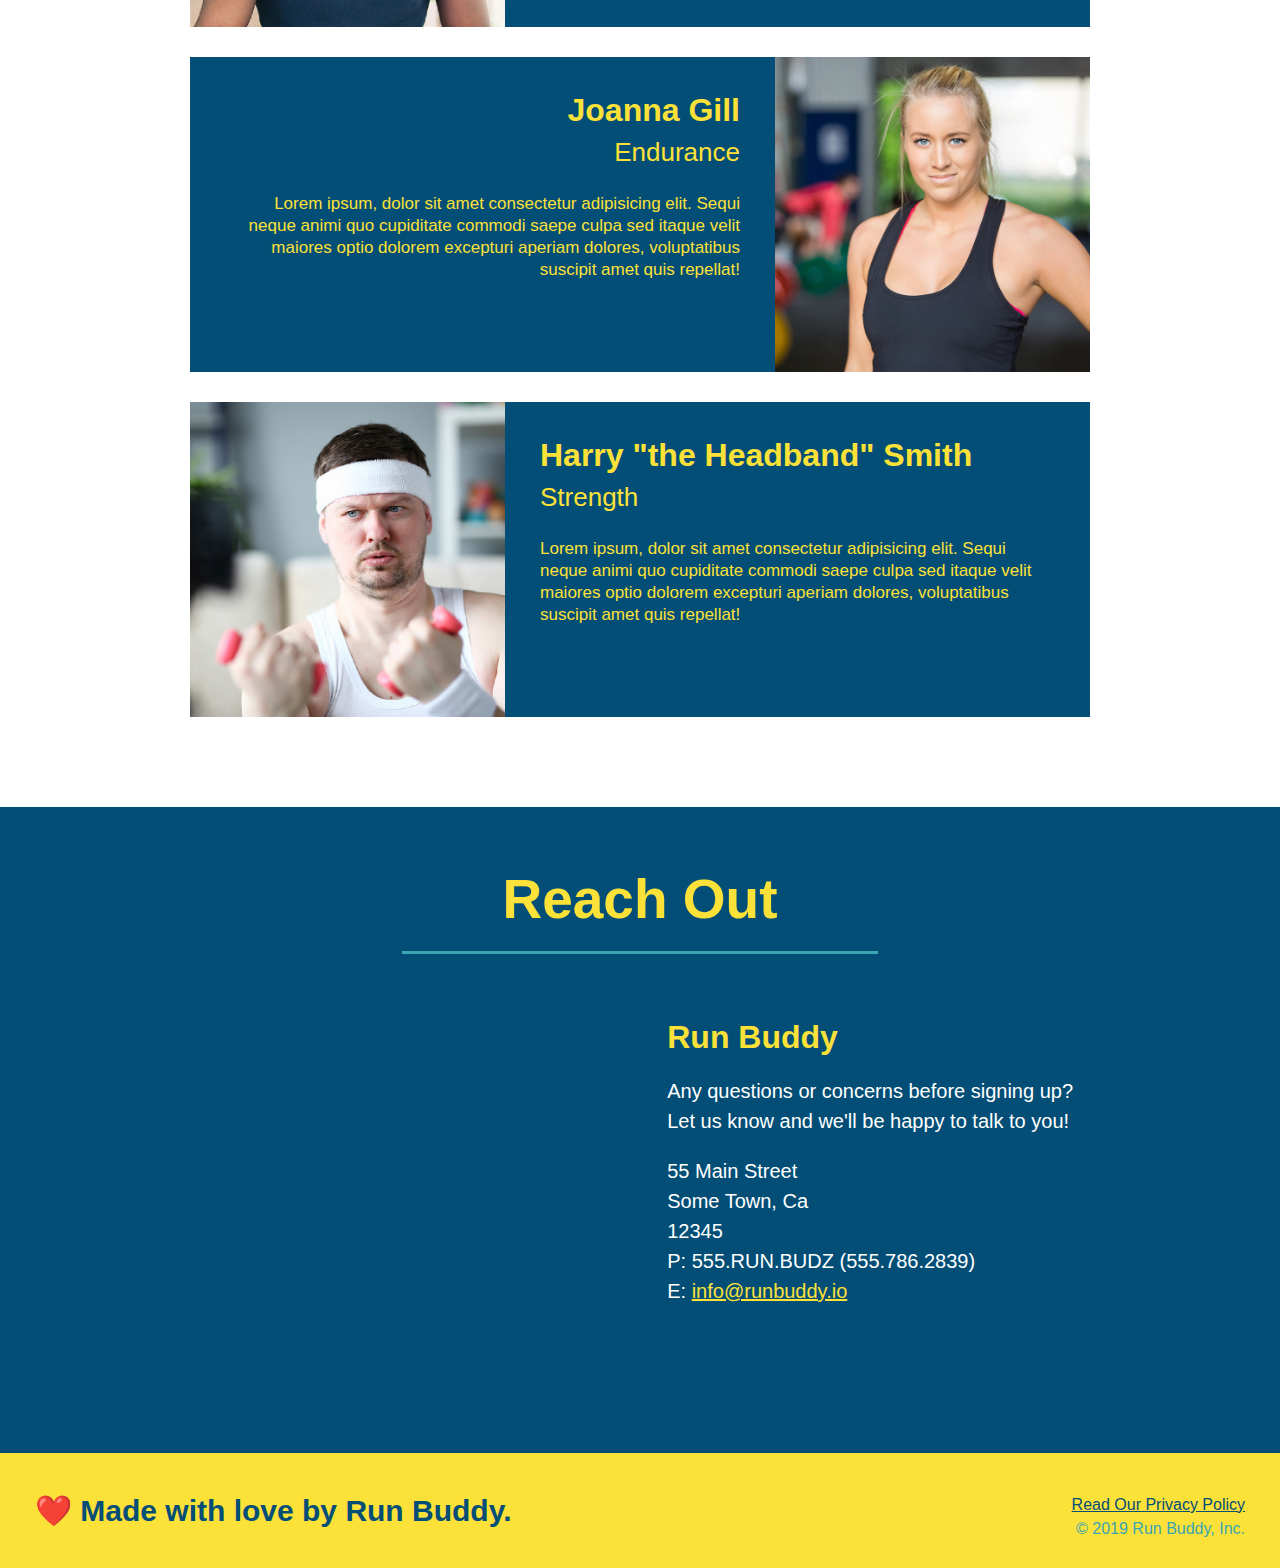
==== commit 44e47618: "finished" ====
--- a/index.html
+++ b/index.html
@@ -28,38 +28,36 @@
     </nav>
 </header>
 
-    <div class="hero">
-        <div class="hero-form">
-            <h3>Get StartedToday</h3>
-            <p>Fill Out This Form and One of Our Trainers Will Schedule a Consult</p>
-        <form>
-            <label for="name"></label>Enter Full Name:</label>
-            <input type="text" placeholder="Your Name" name="name" id="name" class="form-input">
-
-            <label for="email">Enter email address:</label>
-            <input type="email" placeholder="Email Address" name="email" id="email" class="form-input">
-
-            <label for="phone">Enter a telephone number:</label>
-            <input type="tel" placeholder="Phone Number" name="phone" id="phone" class="form-input">
-            <p>
-                Have you worked out with a trainer before?
-                <input type="radio" name="trainer-confirm" id="trainer-yes" />
-                <label for="trainer-yes">YES</label>
-                <input type="radio" name="trainer-confim" id="trainer-no" />
-                <lable for="trainer-no">No</lable>
-            </p>
-            <p>
-            <label for="checkbox">
-                I Acknowlege that I am at least 18 years of age.
-            </label>
-            <input type="checkbox" name="age-confirm" id="checkbox" />
+  <section class="hero">
+    <div class="hero-form">
+      <h3>Get StartedToday</h3>
+      <p>Fill Out This Form and One of Our Trainers Will Schedule a Consult</p>
+      <form>
+        <label for="name"></label>Enter Full Name:</label>
+        <input type="text" placeholder="Your Name" name="name" id="name" class="form-input">
+        <label for="email">Enter email address:</label>
+        <input type="email" placeholder="Email Address" name="email" id="email" class="form-input">
+        <label for="phone">Enter a telephone number:</label>
+        <input type="tel" placeholder="Phone Number" name="phone" id="phone" class="form-input">
+        <p>
+          Have you worked out with a trainer before?
+          <input type="radio" name="trainer-confirm" id="trainer-yes" />
+          <label for="trainer-yes">YES</label>
+          <input type="radio" name="trainer-confim" id="trainer-no" />
+          <label for="trainer-no">No</label>
+        <p>
+        <p>
+          <label for="checkbox">
+            I Acknowlege that I am at least 18 years of age.
+          </label>
+          <input type="checkbox" name="age-confirm" id="checkbox" />
         </p>
         <button type="Submit">
             Get Running!
-            </button>
-        </form>
-     </div>
-</section>
+        </button>
+      </form>
+    </div>
+  </section>
 
 
     <section id="what-we-do" class="intro">
--- a/css/style.css
+++ b/css/style.css
@@ -186,11 +186,17 @@
     text-align: center;
   }
 
+  .trainer-bio {
+    padding: 35px;
+    float: left;
+    width: 65%;
+  }
   .trainer {
     width: 900px;
     margin: 0 auto 30px auto;
     background: #024e76;
     color: #fce138;
+    overflow: auto;
   }
 
   .trainer img {
